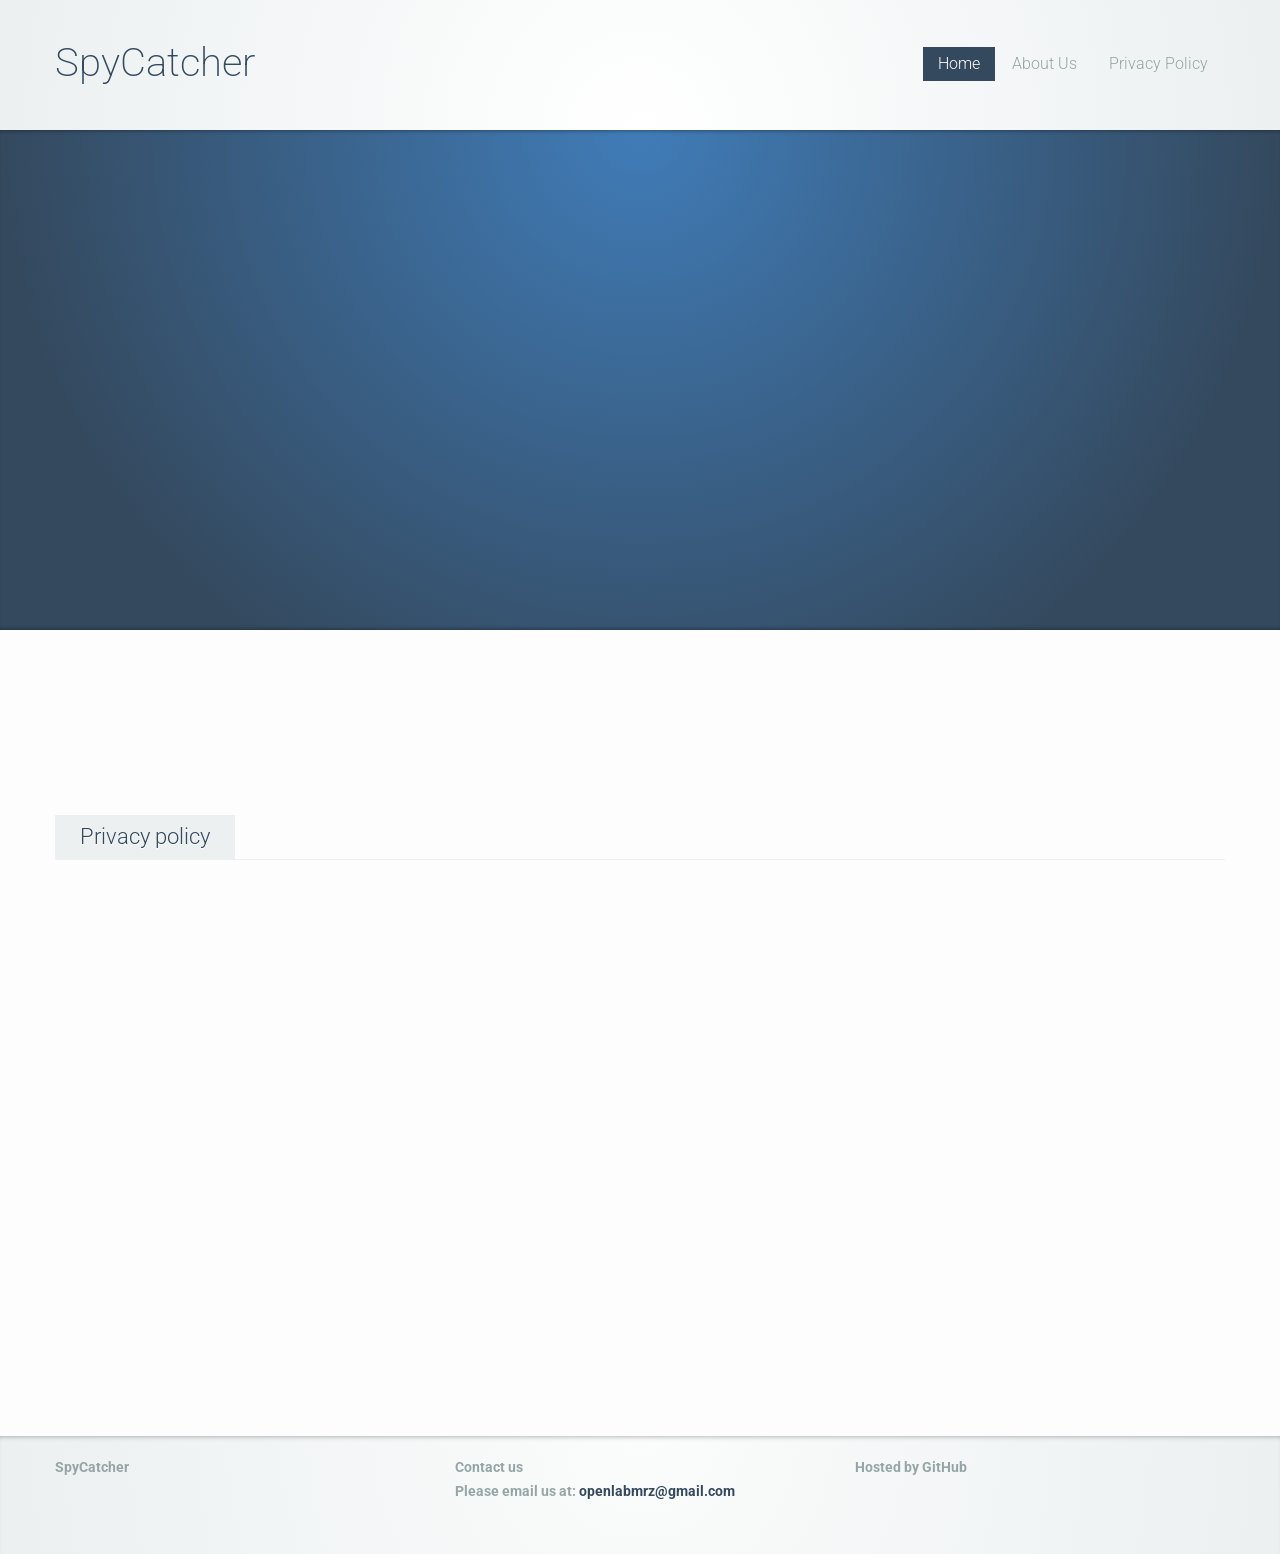
==== index.html @ f1e9aba9 "Update index.html" ====
﻿<!DOCTYPE html>
<html xmlns="http://www.w3.org/1999/xhtml" class="no-js">
<head>
    <title>SpyCatcher</title>
    <meta name="viewport" content="width=device-width, initial-scale=1.0">
    <link href="styles/bootstrap/css/bootstrap.css" rel="stylesheet" />
    <link href="styles/bootstrap/css/responsive.css" rel="stylesheet" />
    <link href="styles/wisdom/css/theme-dark-blue.css" rel="stylesheet" />
    <link href="styles/preview/preview.css" rel="stylesheet" />
    <link href="font-icons/font-awesome.css" rel="stylesheet" />
    <link href="plugins/animateCss/animate.css" rel="stylesheet" />
    <link rel="apple-touch-icon" sizes="57x57" href="fav/apple-icon-57x57.png">
    <link rel="apple-touch-icon" sizes="60x60" href="fav/apple-icon-60x60.png">
    <link rel="apple-touch-icon" sizes="72x72" href="fav/apple-icon-72x72.png">
    <link rel="apple-touch-icon" sizes="76x76" href="fav/apple-icon-76x76.png">
    <link rel="apple-touch-icon" sizes="114x114" href="fav/apple-icon-114x114.png">
    <link rel="apple-touch-icon" sizes="120x120" href="fav/apple-icon-120x120.png">
    <link rel="apple-touch-icon" sizes="144x144" href="fav/apple-icon-144x144.png">
    <link rel="apple-touch-icon" sizes="152x152" href="fav/apple-icon-152x152.png">
    <link rel="apple-touch-icon" sizes="180x180" href="fav/apple-icon-180x180.png">
    <link rel="icon" type="image/png" sizes="192x192"  href="/android-icon-192x192.png">
    <link rel="icon" type="image/png" sizes="32x32" href="fav/favicon-32x32.png">
    <link rel="icon" type="image/png" sizes="96x96" href="fav/favicon-96x96.png">
    <link rel="icon" type="image/png" sizes="16x16" href="fav/favicon-16x16.png">
    <link rel="manifest" href="/manifest.json">
    <meta name="msapplication-TileColor" content="#ffffff">
    <meta name="msapplication-TileImage" content="/ms-icon-144x144.png">
    <meta name="theme-color" content="#ffffff">

    <!--[if IE 7]>
    <link href="font-icons/font-awesome-ie7.css" rel="stylesheet" />
    <![endif]-->
    <link href='http://fonts.googleapis.com/css?family=Roboto:400,300,700,400italic' rel='stylesheet' type='text/css'>
    <script src="plugins/modenizer/modernizr.custom.65882.js"></script>
</head>
<body id="home">
    <div class="page-header">
        <div class="navbar navbar-static-top">
            <div class="navbar-inner page-top-nav-wrap">
                <div class="container">
                    <a href="#null" class="btn btn-primary hidden-desktop pull-right"  data-toggle="collapse" data-target=".nav-collapse"><i class="icon-reorder"></i></a>
                    <!--<a class="btn btn-navbar" href="#null" data-toggle="collapse" data-target=".nav-collapse">
                        <span class="icon-bar"></span>
                        <span class="icon-bar"></span>
                        <span class="icon-bar"></span>
                    </a>-->
                    <a class="brand" href="#home">SpyCatcher</a>
                    <div class="nav-collapse collapse">
                        <ul class="nav nav-pills pull-right page-top-nav">
                            <li class="active"><a href="#home">Home</a></li>
                            <li><a href="#about-us">About Us</a></li>
                            <li><a href="#privacy-policy">Privacy Policy</a></li>
                        </ul>
                    </div>
                </div>
            </div>
        </div>
    </div>
    <div class="page-slider" id="sequence">
        <ul class="sequence-canvas">
            <li class=" frame1">
                <h1 class="welcome-title">Welcome To SpyCatcher
                    <br />
                    <small>Your ultimate app to spot people spying on you</small>
                </h1>
                <img class="device thunder-bolt-display" src="assets/slider/ic_launcher-web.png" />
            </li>
            <li class="frame2">
                <img class="iphone" src="assets/slider/S1.png" />
            </li>
            <li class="frame2">
                <img class="iphone" src="assets/slider/S2.png" />             
            </li>
        </ul>
        <a class="prev-slide page-slider-nav" href="#prev-slide"><i class="icon-chevron-left"></i></a>
        <a class="next-slide page-slider-nav" href="#next-slide"><i class="icon-chevron-right"></i></a>
        <a class="play-pause-page-slider page-slider-nav right-align" href="#pause-slide"><i class="icon-pause slider-paused"></i><i class="icon-play slider-playing"></i></a>
        <ul class="page-slider-pagination">
            <li class="current"></li>
            <li></li>
            <li></li>
        </ul>
    </div>
    <div id="about-us" class="about-us page-section justify">
        <div class="container">
            <div class="section-title" data-animation="fadeIn">
                <h3>About Us</h3>
            </div>
            <p class="drop-cap" data-animation="fadeIn">
                SpyCatcher, your app to capture a secrete photo of people spying on your apps, using your phone front camera. SpyCatcher work in the background right after activating the service. Check your library to find people trying to launch your apps with related informations (Launched app name, date & time).
            </p>
        </div>
    </div>
    <div id="privacy-policy" class="processes page-section">
        <div class="container">
            <div class="section-title seprator">
                <h3>Privacy policy</h3>
            </div>
            <div class="row-fluid">
                 <div class="container">
            <p class="drop-cap" data-animation="fadeIn">
                This privacy policy has been compiled to better serve those who are concerned with how their 'Personally Identifiable Information' (PII) is being used online. PII, as described in US privacy law and information security, is information that can be used on its own or with other information to identify, contact, or locate a single person, or to identify an individual in context. Please read our privacy policy carefully to get a clear understanding of how we collect, use, protect or otherwise handle your Personally Identifiable Information in accordance with our app.</br></br>

                <b>1 - What information we collect</b></br>
                <b>Personal Information:</b></br>
                We do NOT collect any Personal Information about you.</br></br>

                <b>Non-Personal Information:</b></br>
                We do NOT collect any Non-Personal Information about you.</br></br>

                <b>2 - How we store, use and disclose information about you:</b></br>
                As we do not collect any Personal or Non-Personal Information about you, we can’t store, use or disclose it.<br><br>

                <b>3 - Android permissions:</b></br>
                SpyCatcher require the following permissions: <br>
                &nbsp;&nbsp;&nbsp;&nbsp;&nbsp;&nbsp;●&nbsp;&nbsp;Camera: <a href="https://developer.android.com/reference/android/Manifest.permission.html#CAMERA">CAMERA</a><br>
                &nbsp;&nbsp;&nbsp;&nbsp;&nbsp;&nbsp;●&nbsp;&nbsp;Storage: <a href="https://developer.android.com/reference/android/Manifest.permission.html#WRITE_EXTERNAL_STORAGE">WRITE_EXTERNAL_STORAGE</a><br>
                &nbsp;&nbsp;&nbsp;&nbsp;&nbsp;&nbsp;●&nbsp;&nbsp;Usage Access: <a href="https://developer.android.com/reference/android/Manifest.permission.html#PACKAGE_USAGE_STATS">PACKAGE_USAGE_STATS</a><br>
                <b>4 - Third-party disclosure:</b></br>
                We do not sell, trade, or otherwise transfer to outside parties your Personally Identifiable Information.<br>
                We use Google AdMob for Advertising on our App. <a href="https://www.google.com/intl/en/policies/privacy/">Google privacy policy</a><b>
            </p>
        </div>
            </div>
        </div>
    </div>
    <div class="page-footer page-section">
        <div class="container">
            <div class="row-fluid">
                <div class="span4">SpyCatcher</h4>
                    <div class="social-links">
                        <a href="https://play.google.com/store/apps/details?id=com.labdroid.catcher">
                            <img src="assets/slider/googleplay.png" alt="" /></a>
                    </div>
                </div>
                <div class="span4">Contact us</h4>
                    <div class="social-links">
                        Please email us at: <a href="mailto:openlabmrz@gmail.com">openlabmrz@gmail.com</a>
                    </div>
                </div>
                <div class="span4">Hosted by GitHub</h4>
                    
                </div>
            </div>
        </div>

    </div>

    <script src="scripts/jquery-1.9.1.min.js"></script>
    <!--<script src="scripts/jquery-migrate-1.2.1.js"></script>-->
    <!--<script src="plugins/jquery-easing/jquery.easing.1.3.js"></script>-->
    <script src="scripts/bootstrap.js"></script>
    <script src="plugins/jquery-bxslider/jquery.bxslider.js"></script>
    <script src="plugins/jquery-waypoints/waypoints.js"></script>
    <script src="plugins/jquery-waypoints/waypoints-sticky.js"></script>
    <!--<script src="plugins/jquery-fittext/jquery.fittext.js"></script>-->
    <script src="plugins/jquery-sequense/jquery.sequence.js"></script>
    <script src="https://maps.googleapis.com/maps/api/js?v=3.exp&sensor=false"></script>

    <script src="scripts/wisdom.js"></script>

</body>
</html>
---- styles/bootstrap/css/responsive.css ----
/*!
 * Bootstrap Responsive v2.3.2
 *
 * Copyright 2012 Twitter, Inc
 * Licensed under the Apache License v2.0
 * http://www.apache.org/licenses/LICENSE-2.0
 *
 * Designed and built with all the love in the world @twitter by @mdo and @fat.
 */
.clearfix {
  *zoom: 1;
}
.clearfix:before,
.clearfix:after {
  display: table;
  content: "";
  line-height: 0;
}
.clearfix:after {
  clear: both;
}
.hide-text {
  font: 0/0 a;
  color: transparent;
  text-shadow: none;
  background-color: transparent;
  border: 0;
}
.input-block-level {
  display: block;
  width: 100%;
  min-height: 30px;
  -webkit-box-sizing: border-box;
  -moz-box-sizing: border-box;
  box-sizing: border-box;
}
@-ms-viewport {
  width: device-width;
}
.hidden {
  display: none;
  visibility: hidden;
}
.visible-phone {
  display: none !important;
}
.visible-tablet {
  display: none !important;
}
.hidden-desktop {
  display: none !important;
}
.visible-desktop {
  display: inherit !important;
}
@media (min-width: 768px) and (max-width: 979px) {
  .hidden-desktop {
    display: inherit !important;
  }
  .visible-desktop {
    display: none !important ;
  }
  .visible-tablet {
    display: inherit !important;
  }
  .hidden-tablet {
    display: none !important;
  }
}
@media (max-width: 767px) {
  .hidden-desktop {
    display: inherit !important;
  }
  .visible-desktop {
    display: none !important;
  }
  .visible-phone {
    display: inherit !important;
  }
  .hidden-phone {
    display: none !important;
  }
}
.visible-print {
  display: none !important;
}
@media print {
  .visible-print {
    display: inherit !important;
  }
  .hidden-print {
    display: none !important;
  }
}
@media (min-width: 1200px) {
  .row {
    margin-left: -30px;
    *zoom: 1;
  }
  .row:before,
  .row:after {
    display: table;
    content: "";
    line-height: 0;
  }
  .row:after {
    clear: both;
  }
  [class*="span"] {
    float: left;
    min-height: 1px;
    margin-left: 30px;
  }
  .container,
  .navbar-static-top .container,
  .navbar-fixed-top .container,
  .navbar-fixed-bottom .container {
    width: 1170px;
  }
  .span12 {
    width: 1170px;
  }
  .span11 {
    width: 1070px;
  }
  .span10 {
    width: 970px;
  }
  .span9 {
    width: 870px;
  }
  .span8 {
    width: 770px;
  }
  .span7 {
    width: 670px;
  }
  .span6 {
    width: 570px;
  }
  .span5 {
    width: 470px;
  }
  .span4 {
    width: 370px;
  }
  .span3 {
    width: 270px;
  }
  .span2 {
    width: 170px;
  }
  .span1 {
    width: 70px;
  }
  .offset12 {
    margin-left: 1230px;
  }
  .offset11 {
    margin-left: 1130px;
  }
  .offset10 {
    margin-left: 1030px;
  }
  .offset9 {
    margin-left: 930px;
  }
  .offset8 {
    margin-left: 830px;
  }
  .offset7 {
    margin-left: 730px;
  }
  .offset6 {
    margin-left: 630px;
  }
  .offset5 {
    margin-left: 530px;
  }
  .offset4 {
    margin-left: 430px;
  }
  .offset3 {
    margin-left: 330px;
  }
  .offset2 {
    margin-left: 230px;
  }
  .offset1 {
    margin-left: 130px;
  }
  .row-fluid {
    width: 100%;
    *zoom: 1;
  }
  .row-fluid:before,
  .row-fluid:after {
    display: table;
    content: "";
    line-height: 0;
  }
  .row-fluid:after {
    clear: both;
  }
  .row-fluid [class*="span"] {
    display: block;
    width: 100%;
    min-height: 30px;
    -webkit-box-sizing: border-box;
    -moz-box-sizing: border-box;
    box-sizing: border-box;
    float: left;
    margin-left: 2.564102564102564%;
    *margin-left: 2.5109110747408616%;
  }
  .row-fluid [class*="span"]:first-child {
    margin-left: 0;
  }
  .row-fluid .controls-row [class*="span"] + [class*="span"] {
    margin-left: 2.564102564102564%;
  }
  .row-fluid .span12 {
    width: 100%;
    *width: 99.94680851063829%;
  }
  .row-fluid .span11 {
    width: 91.45299145299145%;
    *width: 91.39979996362975%;
  }
  .row-fluid .span10 {
    width: 82.90598290598291%;
    *width: 82.8527914166212%;
  }
  .row-fluid .span9 {
    width: 74.35897435897436%;
    *width: 74.30578286961266%;
  }
  .row-fluid .span8 {
    width: 65.81196581196582%;
    *width: 65.75877432260411%;
  }
  .row-fluid .span7 {
    width: 57.26495726495726%;
    *width: 57.21176577559556%;
  }
  .row-fluid .span6 {
    width: 48.717948717948715%;
    *width: 48.664757228587014%;
  }
  .row-fluid .span5 {
    width: 40.17094017094017%;
    *width: 40.11774868157847%;
  }
  .row-fluid .span4 {
    width: 31.623931623931625%;
    *width: 31.570740134569924%;
  }
  .row-fluid .span3 {
    width: 23.076923076923077%;
    *width: 23.023731587561375%;
  }
  .row-fluid .span2 {
    width: 14.52991452991453%;
    *width: 14.476723040552828%;
  }
  .row-fluid .span1 {
    width: 5.982905982905983%;
    *width: 5.929714493544281%;
  }
  .row-fluid .offset12 {
    margin-left: 105.12820512820512%;
    *margin-left: 105.02182214948171%;
  }
  .row-fluid .offset12:first-child {
    margin-left: 102.56410256410257%;
    *margin-left: 102.45771958537915%;
  }
  .row-fluid .offset11 {
    margin-left: 96.58119658119658%;
    *margin-left: 96.47481360247316%;
  }
  .row-fluid .offset11:first-child {
    margin-left: 94.01709401709402%;
    *margin-left: 93.91071103837061%;
  }
  .row-fluid .offset10 {
    margin-left: 88.03418803418803%;
    *margin-left: 87.92780505546462%;
  }
  .row-fluid .offset10:first-child {
    margin-left: 85.47008547008548%;
    *margin-left: 85.36370249136206%;
  }
  .row-fluid .offset9 {
    margin-left: 79.48717948717949%;
    *margin-left: 79.38079650845607%;
  }
  .row-fluid .offset9:first-child {
    margin-left: 76.92307692307693%;
    *margin-left: 76.81669394435352%;
  }
  .row-fluid .offset8 {
    margin-left: 70.94017094017094%;
    *margin-left: 70.83378796144753%;
  }
  .row-fluid .offset8:first-child {
    margin-left: 68.37606837606839%;
    *margin-left: 68.26968539734497%;
  }
  .row-fluid .offset7 {
    margin-left: 62.393162393162385%;
    *margin-left: 62.28677941443899%;
  }
  .row-fluid .offset7:first-child {
    margin-left: 59.82905982905982%;
    *margin-left: 59.72267685033642%;
  }
  .row-fluid .offset6 {
    margin-left: 53.84615384615384%;
    *margin-left: 53.739770867430444%;
  }
  .row-fluid .offset6:first-child {
    margin-left: 51.28205128205128%;
    *margin-left: 51.175668303327875%;
  }
  .row-fluid .offset5 {
    margin-left: 45.299145299145295%;
    *margin-left: 45.1927623204219%;
  }
  .row-fluid .offset5:first-child {
    margin-left: 42.73504273504273%;
    *margin-left: 42.62865975631933%;
  }
  .row-fluid .offset4 {
    margin-left: 36.75213675213675%;
    *margin-left: 36.645753773413354%;
  }
  .row-fluid .offset4:first-child {
    margin-left: 34.18803418803419%;
    *margin-left: 34.081651209310785%;
  }
  .row-fluid .offset3 {
    margin-left: 28.205128205128204%;
    *margin-left: 28.0987452264048%;
  }
  .row-fluid .offset3:first-child {
    margin-left: 25.641025641025642%;
    *margin-left: 25.53464266230224%;
  }
  .row-fluid .offset2 {
    margin-left: 19.65811965811966%;
    *margin-left: 19.551736679396257%;
  }
  .row-fluid .offset2:first-child {
    margin-left: 17.094017094017094%;
    *margin-left: 16.98763411529369%;
  }
  .row-fluid .offset1 {
    margin-left: 11.11111111111111%;
    *margin-left: 11.004728132387708%;
  }
  .row-fluid .offset1:first-child {
    margin-left: 8.547008547008547%;
    *margin-left: 8.440625568285142%;
  }
  input,
  textarea,
  .uneditable-input {
    margin-left: 0;
  }
  .controls-row [class*="span"] + [class*="span"] {
    margin-left: 30px;
  }
  input.span12,
  textarea.span12,
  .uneditable-input.span12 {
    width: 1156px;
  }
  input.span11,
  textarea.span11,
  .uneditable-input.span11 {
    width: 1056px;
  }
  input.span10,
  textarea.span10,
  .uneditable-input.span10 {
    width: 956px;
  }
  input.span9,
  textarea.span9,
  .uneditable-input.span9 {
    width: 856px;
  }
  input.span8,
  textarea.span8,
  .uneditable-input.span8 {
    width: 756px;
  }
  input.span7,
  textarea.span7,
  .uneditable-input.span7 {
    width: 656px;
  }
  input.span6,
  textarea.span6,
  .uneditable-input.span6 {
    width: 556px;
  }
  input.span5,
  textarea.span5,
  .uneditable-input.span5 {
    width: 456px;
  }
  input.span4,
  textarea.span4,
  .uneditable-input.span4 {
    width: 356px;
  }
  input.span3,
  textarea.span3,
  .uneditable-input.span3 {
    width: 256px;
  }
  input.span2,
  textarea.span2,
  .uneditable-input.span2 {
    width: 156px;
  }
  input.span1,
  textarea.span1,
  .uneditable-input.span1 {
    width: 56px;
  }
  .thumbnails {
    margin-left: -30px;
  }
  .thumbnails > li {
    margin-left: 30px;
  }
  .row-fluid .thumbnails {
    margin-left: 0;
  }
}
@media (min-width: 768px) and (max-width: 979px) {
  .row {
    margin-left: -20px;
    *zoom: 1;
  }
  .row:before,
  .row:after {
    display: table;
    content: "";
    line-height: 0;
  }
  .row:after {
    clear: both;
  }
  [class*="span"] {
    float: left;
    min-height: 1px;
    margin-left: 20px;
  }
  .container,
  .navbar-static-top .container,
  .navbar-fixed-top .container,
  .navbar-fixed-bottom .container {
    width: 724px;
  }
  .span12 {
    width: 724px;
  }
  .span11 {
    width: 662px;
  }
  .span10 {
    width: 600px;
  }
  .span9 {
    width: 538px;
  }
  .span8 {
    width: 476px;
  }
  .span7 {
    width: 414px;
  }
  .span6 {
    width: 352px;
  }
  .span5 {
    width: 290px;
  }
  .span4 {
    width: 228px;
  }
  .span3 {
    width: 166px;
  }
  .span2 {
    width: 104px;
  }
  .span1 {
    width: 42px;
  }
  .offset12 {
    margin-left: 764px;
  }
  .offset11 {
    margin-left: 702px;
  }
  .offset10 {
    margin-left: 640px;
  }
  .offset9 {
    margin-left: 578px;
  }
  .offset8 {
    margin-left: 516px;
  }
  .offset7 {
    margin-left: 454px;
  }
  .offset6 {
    margin-left: 392px;
  }
  .offset5 {
    margin-left: 330px;
  }
  .offset4 {
    margin-left: 268px;
  }
  .offset3 {
    margin-left: 206px;
  }
  .offset2 {
    margin-left: 144px;
  }
  .offset1 {
    margin-left: 82px;
  }
  .row-fluid {
    width: 100%;
    *zoom: 1;
  }
  .row-fluid:before,
  .row-fluid:after {
    display: table;
    content: "";
    line-height: 0;
  }
  .row-fluid:after {
    clear: both;
  }
  .row-fluid [class*="span"] {
    display: block;
    width: 100%;
    min-height: 30px;
    -webkit-box-sizing: border-box;
    -moz-box-sizing: border-box;
    box-sizing: border-box;
    float: left;
    margin-left: 2.7624309392265194%;
    *margin-left: 2.709239449864817%;
  }
  .row-fluid [class*="span"]:first-child {
    margin-left: 0;
  }
  .row-fluid .controls-row [class*="span"] + [class*="span"] {
    margin-left: 2.7624309392265194%;
  }
  .row-fluid .span12 {
    width: 100%;
    *width: 99.94680851063829%;
  }
  .row-fluid .span11 {
    width: 91.43646408839778%;
    *width: 91.38327259903608%;
  }
  .row-fluid .span10 {
    width: 82.87292817679558%;
    *width: 82.81973668743387%;
  }
  .row-fluid .span9 {
    width: 74.30939226519337%;
    *width: 74.25620077583166%;
  }
  .row-fluid .span8 {
    width: 65.74585635359117%;
    *width: 65.69266486422946%;
  }
  .row-fluid .span7 {
    width: 57.18232044198895%;
    *width: 57.12912895262725%;
  }
  .row-fluid .span6 {
    width: 48.61878453038674%;
    *width: 48.56559304102504%;
  }
  .row-fluid .span5 {
    width: 40.05524861878453%;
    *width: 40.00205712942283%;
  }
  .row-fluid .span4 {
    width: 31.491712707182323%;
    *width: 31.43852121782062%;
  }
  .row-fluid .span3 {
    width: 22.92817679558011%;
    *width: 22.87498530621841%;
  }
  .row-fluid .span2 {
    width: 14.3646408839779%;
    *width: 14.311449394616199%;
  }
  .row-fluid .span1 {
    width: 5.801104972375691%;
    *width: 5.747913483013988%;
  }
  .row-fluid .offset12 {
    margin-left: 105.52486187845304%;
    *margin-left: 105.41847889972962%;
  }
  .row-fluid .offset12:first-child {
    margin-left: 102.76243093922652%;
    *margin-left: 102.6560479605031%;
  }
  .row-fluid .offset11 {
    margin-left: 96.96132596685082%;
    *margin-left: 96.8549429881274%;
  }
  .row-fluid .offset11:first-child {
    margin-left: 94.1988950276243%;
    *margin-left: 94.09251204890089%;
  }
  .row-fluid .offset10 {
    margin-left: 88.39779005524862%;
    *margin-left: 88.2914070765252%;
  }
  .row-fluid .offset10:first-child {
    margin-left: 85.6353591160221%;
    *margin-left: 85.52897613729868%;
  }
  .row-fluid .offset9 {
    margin-left: 79.8342541436464%;
    *margin-left: 79.72787116492299%;
  }
  .row-fluid .offset9:first-child {
    margin-left: 77.07182320441989%;
    *margin-left: 76.96544022569647%;
  }
  .row-fluid .offset8 {
    margin-left: 71.2707182320442%;
    *margin-left: 71.16433525332079%;
  }
  .row-fluid .offset8:first-child {
    margin-left: 68.50828729281768%;
    *margin-left: 68.40190431409427%;
  }
  .row-fluid .offset7 {
    margin-left: 62.70718232044199%;
    *margin-left: 62.600799341718584%;
  }
  .row-fluid .offset7:first-child {
    margin-left: 59.94475138121547%;
    *margin-left: 59.838368402492065%;
  }
  .row-fluid .offset6 {
    margin-left: 54.14364640883978%;
    *margin-left: 54.037263430116376%;
  }
  .row-fluid .offset6:first-child {
    margin-left: 51.38121546961326%;
    *margin-left: 51.27483249088986%;
  }
  .row-fluid .offset5 {
    margin-left: 45.58011049723757%;
    *margin-left: 45.47372751851417%;
  }
  .row-fluid .offset5:first-child {
    margin-left: 42.81767955801105%;
    *margin-left: 42.71129657928765%;
  }
  .row-fluid .offset4 {
    margin-left: 37.01657458563536%;
    *margin-left: 36.91019160691196%;
  }
  .row-fluid .offset4:first-child {
    margin-left: 34.25414364640884%;
    *margin-left: 34.14776066768544%;
  }
  .row-fluid .offset3 {
    margin-left: 28.45303867403315%;
    *margin-left: 28.346655695309746%;
  }
  .row-fluid .offset3:first-child {
    margin-left: 25.69060773480663%;
    *margin-left: 25.584224756083227%;
  }
  .row-fluid .offset2 {
    margin-left: 19.88950276243094%;
    *margin-left: 19.783119783707537%;
  }
  .row-fluid .offset2:first-child {
    margin-left: 17.12707182320442%;
    *margin-left: 17.02068884448102%;
  }
  .row-fluid .offset1 {
    margin-left: 11.32596685082873%;
    *margin-left: 11.219583872105325%;
  }
  .row-fluid .offset1:first-child {
    margin-left: 8.56353591160221%;
    *margin-left: 8.457152932878806%;
  }
  input,
  textarea,
  .uneditable-input {
    margin-left: 0;
  }
  .controls-row [class*="span"] + [class*="span"] {
    margin-left: 20px;
  }
  input.span12,
  textarea.span12,
  .uneditable-input.span12 {
    width: 710px;
  }
  input.span11,
  textarea.span11,
  .uneditable-input.span11 {
    width: 648px;
  }
  input.span10,
  textarea.span10,
  .uneditable-input.span10 {
    width: 586px;
  }
  input.span9,
  textarea.span9,
  .uneditable-input.span9 {
    width: 524px;
  }
  input.span8,
  textarea.span8,
  .uneditable-input.span8 {
    width: 462px;
  }
  input.span7,
  textarea.span7,
  .uneditable-input.span7 {
    width: 400px;
  }
  input.span6,
  textarea.span6,
  .uneditable-input.span6 {
    width: 338px;
  }
  input.span5,
  textarea.span5,
  .uneditable-input.span5 {
    width: 276px;
  }
  input.span4,
  textarea.span4,
  .uneditable-input.span4 {
    width: 214px;
  }
  input.span3,
  textarea.span3,
  .uneditable-input.span3 {
    width: 152px;
  }
  input.span2,
  textarea.span2,
  .uneditable-input.span2 {
    width: 90px;
  }
  input.span1,
  textarea.span1,
  .uneditable-input.span1 {
    width: 28px;
  }
}
@media (max-width: 767px) {
  body {
    padding-left: 20px;
    padding-right: 20px;
  }
  .navbar-fixed-top,
  .navbar-fixed-bottom,
  .navbar-static-top {
    margin-left: -20px;
    margin-right: -20px;
  }
  .container-fluid {
    padding: 0;
  }
  .dl-horizontal dt {
    float: none;
    clear: none;
    width: auto;
    text-align: left;
  }
  .dl-horizontal dd {
    margin-left: 0;
  }
  .container {
    width: auto;
  }
  .row-fluid {
    width: 100%;
  }
  .row,
  .thumbnails {
    margin-left: 0;
  }
  .thumbnails > li {
    float: none;
    margin-left: 0;
  }
  [class*="span"],
  .uneditable-input[class*="span"],
  .row-fluid [class*="span"] {
    float: none;
    display: block;
    width: 100%;
    margin-left: 0;
    -webkit-box-sizing: border-box;
    -moz-box-sizing: border-box;
    box-sizing: border-box;
  }
  .span12,
  .row-fluid .span12 {
    width: 100%;
    -webkit-box-sizing: border-box;
    -moz-box-sizing: border-box;
    box-sizing: border-box;
  }
  .row-fluid [class*="offset"]:first-child {
    margin-left: 0;
  }
  .input-large,
  .input-xlarge,
  .input-xxlarge,
  input[class*="span"],
  select[class*="span"],
  textarea[class*="span"],
  .uneditable-input {
    display: block;
    width: 100%;
    min-height: 30px;
    -webkit-box-sizing: border-box;
    -moz-box-sizing: border-box;
    box-sizing: border-box;
  }
  .input-prepend input,
  .input-append input,
  .input-prepend input[class*="span"],
  .input-append input[class*="span"] {
    display: inline-block;
    width: auto;
  }
  .controls-row [class*="span"] + [class*="span"] {
    margin-left: 0;
  }
  .modal {
    position: fixed;
    top: 20px;
    left: 20px;
    right: 20px;
    width: auto;
    margin: 0;
  }
  .modal.fade {
    top: -100px;
  }
  .modal.fade.in {
    top: 20px;
  }
}
@media (max-width: 480px) {
  .nav-collapse {
    -webkit-transform: translate3d(0, 0, 0);
  }
  .page-header h1 small {
    display: block;
    line-height: 20px;
  }
  input[type="checkbox"],
  input[type="radio"] {
    border: 1px solid #ccc;
  }
  .form-horizontal .control-label {
    float: none;
    width: auto;
    padding-top: 0;
    text-align: left;
  }
  .form-horizontal .controls {
    margin-left: 0;
  }
  .form-horizontal .control-list {
    padding-top: 0;
  }
  .form-horizontal .form-actions {
    padding-left: 10px;
    padding-right: 10px;
  }
  .media .pull-left,
  .media .pull-right {
    float: none;
    display: block;
    margin-bottom: 10px;
  }
  .media-object {
    margin-right: 0;
    margin-left: 0;
  }
  .modal {
    top: 10px;
    left: 10px;
    right: 10px;
  }
  .modal-header .close {
    padding: 10px;
    margin: -10px;
  }
  .carousel-caption {
    position: static;
  }
}
@media (max-width: 979px) {
  body {
    padding-top: 0;
  }
  .navbar-fixed-top,
  .navbar-fixed-bottom {
    position: static;
  }
  .navbar-fixed-top {
    margin-bottom: 20px;
  }
  .navbar-fixed-bottom {
    margin-top: 20px;
  }
  .navbar-fixed-top .navbar-inner,
  .navbar-fixed-bottom .navbar-inner {
    padding: 5px;
  }
  .navbar .container {
    width: auto;
    padding: 0;
  }
  .navbar .brand {
    padding-left: 10px;
    padding-right: 10px;
    margin: 0 0 0 -5px;
  }
  .nav-collapse {
    clear: both;
  }
  .nav-collapse .nav {
    float: none;
    margin: 0 0 10px;
  }
  .nav-collapse .nav > li {
    float: none;
  }
  .nav-collapse .nav > li > a {
    margin-bottom: 2px;
  }
  .nav-collapse .nav > .divider-vertical {
    display: none;
  }
  .nav-collapse .nav .nav-header {
    color: #777777;
    text-shadow: none;
  }
  .nav-collapse .nav > li > a,
  .nav-collapse .dropdown-menu a {
    padding: 9px 15px;
    font-weight: bold;
    color: #777777;
    -webkit-border-radius: 0px;
    -moz-border-radius: 0px;
    border-radius: 0px;
  }
  .nav-collapse .btn {
    padding: 4px 10px 4px;
    font-weight: normal;
    -webkit-border-radius: 0px;
    -moz-border-radius: 0px;
    border-radius: 0px;
  }
  .nav-collapse .dropdown-menu li + li a {
    margin-bottom: 2px;
  }
  .nav-collapse .nav > li > a:hover,
  .nav-collapse .nav > li > a:focus,
  .nav-collapse .dropdown-menu a:hover,
  .nav-collapse .dropdown-menu a:focus {
    background-color: #f2f2f2;
  }
  .navbar-inverse .nav-collapse .nav > li > a,
  .navbar-inverse .nav-collapse .dropdown-menu a {
    color: #999999;
  }
  .navbar-inverse .nav-collapse .nav > li > a:hover,
  .navbar-inverse .nav-collapse .nav > li > a:focus,
  .navbar-inverse .nav-collapse .dropdown-menu a:hover,
  .navbar-inverse .nav-collapse .dropdown-menu a:focus {
    background-color: #111111;
  }
  .nav-collapse.in .btn-group {
    margin-top: 5px;
    padding: 0;
  }
  .nav-collapse .dropdown-menu {
    position: static;
    top: auto;
    left: auto;
    float: none;
    display: none;
    max-width: none;
    margin: 0 15px;
    padding: 0;
    background-color: transparent;
    border: none;
    -webkit-border-radius: 0;
    -moz-border-radius: 0;
    border-radius: 0;
    -webkit-box-shadow: none;
    -moz-box-shadow: none;
    box-shadow: none;
  }
  .nav-collapse .open > .dropdown-menu {
    display: block;
  }
  .nav-collapse .dropdown-menu:before,
  .nav-collapse .dropdown-menu:after {
    display: none;
  }
  .nav-collapse .dropdown-menu .divider {
    display: none;
  }
  .nav-collapse .nav > li > .dropdown-menu:before,
  .nav-collapse .nav > li > .dropdown-menu:after {
    display: none;
  }
  .nav-collapse .navbar-form,
  .nav-collapse .navbar-search {
    float: none;
    padding: 10px 15px;
    margin: 10px 0;
    border-top: 1px solid #f2f2f2;
    border-bottom: 1px solid #f2f2f2;
    -webkit-box-shadow: inset 0 1px 0 rgba(255,255,255,.1), 0 1px 0 rgba(255,255,255,.1);
    -moz-box-shadow: inset 0 1px 0 rgba(255,255,255,.1), 0 1px 0 rgba(255,255,255,.1);
    box-shadow: inset 0 1px 0 rgba(255,255,255,.1), 0 1px 0 rgba(255,255,255,.1);
  }
  .navbar-inverse .nav-collapse .navbar-form,
  .navbar-inverse .nav-collapse .navbar-search {
    border-top-color: #111111;
    border-bottom-color: #111111;
  }
  .navbar .nav-collapse .nav.pull-right {
    float: none;
    margin-left: 0;
  }
  .nav-collapse,
  .nav-collapse.collapse {
    overflow: hidden;
    height: 0;
  }
  .navbar .btn-navbar {
    display: block;
  }
  .navbar-static .navbar-inner {
    padding-left: 10px;
    padding-right: 10px;
  }
}
@media (min-width: 979px + 1) {
  .nav-collapse.collapse {
    height: auto !important;
    overflow: visible !important;
  }
}
---- styles/wisdom/css/theme-dark-blue.css ----
/*#region Global Styles */
div.hz-divider {
  margin: 15px 0;
  clear: both;
  height: 1px;
  display: block;
  background-color: transparent;
}
div.hz-divider.tiny {
  margin: 5px 0;
}
div.hz-divider.small,
div.hz-divider.default {
  margin: 10px 0;
}
div.hz-divider.large {
  margin: 30px 0;
}
div.hz-divider.x-large {
  margin: 45px 0;
}
[class*="icon"]:after {
  content: " ";
  display: inline;
}
::selection {
  background-color: #3d566e;
  color: white;
  -o-text-shadow: none;
  -moz-text-shadow: none;
  -ms-text-shadow: none;
  -webkit-text-shadow: none;
  text-shadow: none;
}
.section-title {
  margin-bottom: 20px;
}
.section-title > h1,
.section-title > h2,
.section-title > h3,
.section-title > h4,
.section-title > h5,
.section-title > h6 {
  background-color: #ecf0f1;
  color: #34495e;
  /*font-weight: normal;*/

  display: inline-block;
  padding: 0 25px;
  margin: 0;
  font-size: 22px;
  line-height: 2em;
  -o-text-shadow: 0 1px 1px #ffffff;
  -moz-text-shadow: 0 1px 1px #ffffff;
  -ms-text-shadow: 0 1px 1px #ffffff;
  -webkit-text-shadow: 0 1px 1px #ffffff;
  text-shadow: 0 1px 1px #ffffff;
}
.section-title.seprator {
  border-bottom: 1px solid #ecf0f1;
  /*>h1, >h2, >h3, >h4, >h5, >h6 {
           
        }*/

}
.subtitle {
  padding-bottom: 10px;
  /*font-weight: normal;*/

  border-bottom: 3px double #ecf0f1;
}
.drop-cap:first-letter {
  color: #34495e;
  font-size: 1.6em;
}
.justify {
  text-align: justify;
}
.primary-color {
  color: #34495e;
}
/*#region ScrollBar Styles */
::-webkit-scrollbar {
  width: 10px;
  height: 10px;
}
::-webkit-scrollbar-track {
  background-color: rgba(113, 112, 107, 0.2);
}
::-webkit-scrollbar-thumb:vertical {
  background-color: rgba(0, 0, 0, 0.2);
}
::-webkit-scrollbar-thumb:vertical:hover,
::-webkit-scrollbar-thumb:horizontal:hover {
  background: #34495e;
}
::-webkit-scrollbar-thumb:horizontal {
  background-color: rgba(0, 0, 0, 0.2);
}
blockquote {
  border-left-color: #ecf0f1;
}
/*#endregion ScrollBar Styles*/
/*#endregion Global Styles  */
/*#region Bootstrap-Override */
.btn-group > .btn + .dropdown-toggle {
  -o-box-shadow: 0 2px 0 #2b3c4e;
  -ms-box-shadow: 0 2px 0 #2b3c4e;
  -moz-box-shadow: 0 2px 0 #2b3c4e;
  -webkit-box-shadow: 0 2px 0 #2b3c4e;
  box-shadow: 0 2px 0 #2b3c4e;
}
.btn,
.btn.dropdown-toggle {
  border: 0;
  background-color: transparent;
  background-image: none;
  -ms-filter: "none";
  background-color: #34495e;
  -o-text-shadow: none;
  -moz-text-shadow: none;
  -ms-text-shadow: none;
  -webkit-text-shadow: none;
  text-shadow: none;
  color: #ffffff;
  -o-box-shadow: 0 2px 0 #2b3c4e;
  -ms-box-shadow: 0 2px 0 #2b3c4e;
  -moz-box-shadow: 0 2px 0 #2b3c4e;
  -webkit-box-shadow: 0 2px 0 #2b3c4e;
  box-shadow: 0 2px 0 #2b3c4e;
}
.btn:focus,
.btn.dropdown-toggle:focus {
  background-color: #34495e;
  color: #ffffff;
}
.no-boxshadow .btn,
.no-boxshadow .btn.dropdown-toggle {
  border-bottom: 2px solid #2b3c4e;
}
.btn:hover,
.btn.dropdown-toggle:hover {
  background-color: transparent;
  background-image: none;
  -ms-filter: "none";
  background-color: #2d4965;
  -o-box-shadow: 0 2px 0 #2b3c4e;
  -ms-box-shadow: 0 2px 0 #2b3c4e;
  -moz-box-shadow: 0 2px 0 #2b3c4e;
  -webkit-box-shadow: 0 2px 0 #2b3c4e;
  box-shadow: 0 2px 0 #2b3c4e;
  color: #ffffff;
}
.btn:active,
.btn.dropdown-toggle:active {
  background-color: transparent;
  background-image: none;
  -ms-filter: "none";
  background-color: #2d4965;
  -moz-transform: translateY(2px);
  -ms-transform: translateY(2px);
  -o-transform: translateY(2px);
  -webkit-transform: translateY(2px);
  transform: translateY(2px);
  color: #ffffff;
  -o-box-shadow: inset 0 0 5px rgba(0, 0, 0, 0.15);
  -ms-box-shadow: inset 0 0 5px rgba(0, 0, 0, 0.15);
  -moz-box-shadow: inset 0 0 5px rgba(0, 0, 0, 0.15);
  -webkit-box-shadow: inset 0 0 5px rgba(0, 0, 0, 0.15);
  box-shadow: inset 0 0 5px rgba(0, 0, 0, 0.15);
}
.no-boxshadow .btn:active,
.no-boxshadow .btn.dropdown-toggle:active {
  border-top: 2px solid transparent;
  border-bottom: none;
}
.btn-group.open .btn.dropdown-toggle {
  background-color: #34495e;
  color: #ffffff;
}
.btn-group.open > .btn + .dropdown-toggle {
  background-color: #2d4965;
  -moz-transform: translateY(2px);
  -ms-transform: translateY(2px);
  -o-transform: translateY(2px);
  -webkit-transform: translateY(2px);
  transform: translateY(2px);
  color: #ffffff;
  -o-box-shadow: inset 0 0 5px rgba(0, 0, 0, 0.15);
  -ms-box-shadow: inset 0 0 5px rgba(0, 0, 0, 0.15);
  -moz-box-shadow: inset 0 0 5px rgba(0, 0, 0, 0.15);
  -webkit-box-shadow: inset 0 0 5px rgba(0, 0, 0, 0.15);
  box-shadow: inset 0 0 5px rgba(0, 0, 0, 0.15);
}
.btn-group > .btn.red.btn + .dropdown-toggle {
  -o-box-shadow: 0 2px 0 #e43725;
  -ms-box-shadow: 0 2px 0 #e43725;
  -moz-box-shadow: 0 2px 0 #e43725;
  -webkit-box-shadow: 0 2px 0 #e43725;
  box-shadow: 0 2px 0 #e43725;
}
.btn.red,
.btn.red.dropdown-toggle {
  color: #ffffff;
  background-color: #e74c3c;
  -o-box-shadow: 0 2px 0 #e43725;
  -ms-box-shadow: 0 2px 0 #e43725;
  -moz-box-shadow: 0 2px 0 #e43725;
  -webkit-box-shadow: 0 2px 0 #e43725;
  box-shadow: 0 2px 0 #e43725;
}
.no-boxshadow .btn.red,
.no-boxshadow .btn.red.dropdown-toggle {
  border-bottom: 2px solid #e43725;
}
.btn.red:focus,
.btn.red.dropdown-toggle:focus {
  background-color: #e74c3c;
  color: #ffffff;
}
.btn.red:hover,
.btn.red.dropdown-toggle:hover {
  color: #ffffff;
  background-color: #f24331;
  -o-box-shadow: 0 2px 0 #e43725;
  -ms-box-shadow: 0 2px 0 #e43725;
  -moz-box-shadow: 0 2px 0 #e43725;
  -webkit-box-shadow: 0 2px 0 #e43725;
  box-shadow: 0 2px 0 #e43725;
}
.btn.red:active,
.btn.red.dropdown-toggle:active {
  color: #ffffff;
  background-color: #f24331;
  -o-box-shadow: inset 0 0 5px rgba(0, 0, 0, 0.15);
  -ms-box-shadow: inset 0 0 5px rgba(0, 0, 0, 0.15);
  -moz-box-shadow: inset 0 0 5px rgba(0, 0, 0, 0.15);
  -webkit-box-shadow: inset 0 0 5px rgba(0, 0, 0, 0.15);
  box-shadow: inset 0 0 5px rgba(0, 0, 0, 0.15);
}
.no-boxshadow .btn.red:active,
.no-boxshadow .btn.red.dropdown-toggle:active {
  border-top: 2px solid transparent;
  border-bottom: none;
}
.btn-group.open > .btn.red.btn + .dropdown-toggle {
  background-color: #f24331;
  -moz-transform: translateY(2px);
  -ms-transform: translateY(2px);
  -o-transform: translateY(2px);
  -webkit-transform: translateY(2px);
  transform: translateY(2px);
  color: #ffffff;
  -o-box-shadow: inset 0 0 5px rgba(0, 0, 0, 0.15);
  -ms-box-shadow: inset 0 0 5px rgba(0, 0, 0, 0.15);
  -moz-box-shadow: inset 0 0 5px rgba(0, 0, 0, 0.15);
  -webkit-box-shadow: inset 0 0 5px rgba(0, 0, 0, 0.15);
  box-shadow: inset 0 0 5px rgba(0, 0, 0, 0.15);
}
.btn-group.open .btn.red.dropdown-toggle {
  background-color: #e74c3c;
  color: #ffffff;
}
.btn-group > .btn.green.btn + .dropdown-toggle {
  -o-box-shadow: 0 2px 0 #29b765;
  -ms-box-shadow: 0 2px 0 #29b765;
  -moz-box-shadow: 0 2px 0 #29b765;
  -webkit-box-shadow: 0 2px 0 #29b765;
  box-shadow: 0 2px 0 #29b765;
}
.btn.green,
.btn.green.dropdown-toggle {
  color: #ffffff;
  background-color: #2ecc71;
  -o-box-shadow: 0 2px 0 #29b765;
  -ms-box-shadow: 0 2px 0 #29b765;
  -moz-box-shadow: 0 2px 0 #29b765;
  -webkit-box-shadow: 0 2px 0 #29b765;
  box-shadow: 0 2px 0 #29b765;
}
.no-boxshadow .btn.green,
.no-boxshadow .btn.green.dropdown-toggle {
  border-bottom: 2px solid #29b765;
}
.btn.green:focus,
.btn.green.dropdown-toggle:focus {
  background-color: #2ecc71;
  color: #ffffff;
}
.btn.green:hover,
.btn.green.dropdown-toggle:hover {
  color: #ffffff;
  background-color: #21d96f;
  -o-box-shadow: 0 2px 0 #29b765;
  -ms-box-shadow: 0 2px 0 #29b765;
  -moz-box-shadow: 0 2px 0 #29b765;
  -webkit-box-shadow: 0 2px 0 #29b765;
  box-shadow: 0 2px 0 #29b765;
}
.btn.green:active,
.btn.green.dropdown-toggle:active {
  color: #ffffff;
  background-color: #21d96f;
  -o-box-shadow: inset 0 0 5px rgba(0, 0, 0, 0.15);
  -ms-box-shadow: inset 0 0 5px rgba(0, 0, 0, 0.15);
  -moz-box-shadow: inset 0 0 5px rgba(0, 0, 0, 0.15);
  -webkit-box-shadow: inset 0 0 5px rgba(0, 0, 0, 0.15);
  box-shadow: inset 0 0 5px rgba(0, 0, 0, 0.15);
}
.no-boxshadow .btn.green:active,
.no-boxshadow .btn.green.dropdown-toggle:active {
  border-top: 2px solid transparent;
  border-bottom: none;
}
.btn-group.open > .btn.green.btn + .dropdown-toggle {
  background-color: #21d96f;
  -moz-transform: translateY(2px);
  -ms-transform: translateY(2px);
  -o-transform: translateY(2px);
  -webkit-transform: translateY(2px);
  transform: translateY(2px);
  color: #ffffff;
  -o-box-shadow: inset 0 0 5px rgba(0, 0, 0, 0.15);
  -ms-box-shadow: inset 0 0 5px rgba(0, 0, 0, 0.15);
  -moz-box-shadow: inset 0 0 5px rgba(0, 0, 0, 0.15);
  -webkit-box-shadow: inset 0 0 5px rgba(0, 0, 0, 0.15);
  box-shadow: inset 0 0 5px rgba(0, 0, 0, 0.15);
}
.btn-group.open .btn.green.dropdown-toggle {
  background-color: #2ecc71;
  color: #ffffff;
}
.btn-group > .btn.orange.btn + .dropdown-toggle {
  -o-box-shadow: 0 2px 0 #d67118;
  -ms-box-shadow: 0 2px 0 #d67118;
  -moz-box-shadow: 0 2px 0 #d67118;
  -webkit-box-shadow: 0 2px 0 #d67118;
  box-shadow: 0 2px 0 #d67118;
}
.btn.orange,
.btn.orange.dropdown-toggle {
  color: #ffffff;
  background-color: #e67e22;
  -o-box-shadow: 0 2px 0 #d67118;
  -ms-box-shadow: 0 2px 0 #d67118;
  -moz-box-shadow: 0 2px 0 #d67118;
  -webkit-box-shadow: 0 2px 0 #d67118;
  box-shadow: 0 2px 0 #d67118;
}
.no-boxshadow .btn.orange,
.no-boxshadow .btn.orange.dropdown-toggle {
  border-bottom: 2px solid #d67118;
}
.btn.orange:focus,
.btn.orange.dropdown-toggle:focus {
  background-color: #e67e22;
  color: #ffffff;
}
.btn.orange:hover,
.btn.orange.dropdown-toggle:hover {
  color: #ffffff;
  background-color: #f27d16;
  -o-box-shadow: 0 2px 0 #d67118;
  -ms-box-shadow: 0 2px 0 #d67118;
  -moz-box-shadow: 0 2px 0 #d67118;
  -webkit-box-shadow: 0 2px 0 #d67118;
  box-shadow: 0 2px 0 #d67118;
}
.btn.orange:active,
.btn.orange.dropdown-toggle:active {
  color: #ffffff;
  background-color: #f27d16;
  -o-box-shadow: inset 0 0 5px rgba(0, 0, 0, 0.15);
  -ms-box-shadow: inset 0 0 5px rgba(0, 0, 0, 0.15);
  -moz-box-shadow: inset 0 0 5px rgba(0, 0, 0, 0.15);
  -webkit-box-shadow: inset 0 0 5px rgba(0, 0, 0, 0.15);
  box-shadow: inset 0 0 5px rgba(0, 0, 0, 0.15);
}
.no-boxshadow .btn.orange:active,
.no-boxshadow .btn.orange.dropdown-toggle:active {
  border-top: 2px solid transparent;
  border-bottom: none;
}
.btn-group.open > .btn.orange.btn + .dropdown-toggle {
  background-color: #f27d16;
  -moz-transform: translateY(2px);
  -ms-transform: translateY(2px);
  -o-transform: translateY(2px);
  -webkit-transform: translateY(2px);
  transform: translateY(2px);
  color: #ffffff;
  -o-box-shadow: inset 0 0 5px rgba(0, 0, 0, 0.15);
  -ms-box-shadow: inset 0 0 5px rgba(0, 0, 0, 0.15);
  -moz-box-shadow: inset 0 0 5px rgba(0, 0, 0, 0.15);
  -webkit-box-shadow: inset 0 0 5px rgba(0, 0, 0, 0.15);
  box-shadow: inset 0 0 5px rgba(0, 0, 0, 0.15);
}
.btn-group.open .btn.orange.dropdown-toggle {
  background-color: #e67e22;
  color: #ffffff;
}
.btn-group > .btn.yellow.btn + .dropdown-toggle {
  -o-box-shadow: 0 2px 0 #dab10d;
  -ms-box-shadow: 0 2px 0 #dab10d;
  -moz-box-shadow: 0 2px 0 #dab10d;
  -webkit-box-shadow: 0 2px 0 #dab10d;
  box-shadow: 0 2px 0 #dab10d;
}
.btn.yellow,
.btn.yellow.dropdown-toggle {
  color: #ffffff;
  background-color: #f1c40f;
  -o-box-shadow: 0 2px 0 #dab10d;
  -ms-box-shadow: 0 2px 0 #dab10d;
  -moz-box-shadow: 0 2px 0 #dab10d;
  -webkit-box-shadow: 0 2px 0 #dab10d;
  box-shadow: 0 2px 0 #dab10d;
}
.no-boxshadow .btn.yellow,
.no-boxshadow .btn.yellow.dropdown-toggle {
  border-bottom: 2px solid #dab10d;
}
.btn.yellow:focus,
.btn.yellow.dropdown-toggle:focus {
  background-color: #f1c40f;
  color: #ffffff;
}
.btn.yellow:hover,
.btn.yellow.dropdown-toggle:hover {
  color: #ffffff;
  background-color: #fecc02;
  -o-box-shadow: 0 2px 0 #dab10d;
  -ms-box-shadow: 0 2px 0 #dab10d;
  -moz-box-shadow: 0 2px 0 #dab10d;
  -webkit-box-shadow: 0 2px 0 #dab10d;
  box-shadow: 0 2px 0 #dab10d;
}
.btn.yellow:active,
.btn.yellow.dropdown-toggle:active {
  color: #ffffff;
  background-color: #fecc02;
  -o-box-shadow: inset 0 0 5px rgba(0, 0, 0, 0.15);
  -ms-box-shadow: inset 0 0 5px rgba(0, 0, 0, 0.15);
  -moz-box-shadow: inset 0 0 5px rgba(0, 0, 0, 0.15);
  -webkit-box-shadow: inset 0 0 5px rgba(0, 0, 0, 0.15);
  box-shadow: inset 0 0 5px rgba(0, 0, 0, 0.15);
}
.no-boxshadow .btn.yellow:active,
.no-boxshadow .btn.yellow.dropdown-toggle:active {
  border-top: 2px solid transparent;
  border-bottom: none;
}
.btn-group.open > .btn.yellow.btn + .dropdown-toggle {
  background-color: #fecc02;
  -moz-transform: translateY(2px);
  -ms-transform: translateY(2px);
  -o-transform: translateY(2px);
  -webkit-transform: translateY(2px);
  transform: translateY(2px);
  color: #ffffff;
  -o-box-shadow: inset 0 0 5px rgba(0, 0, 0, 0.15);
  -ms-box-shadow: inset 0 0 5px rgba(0, 0, 0, 0.15);
  -moz-box-shadow: inset 0 0 5px rgba(0, 0, 0, 0.15);
  -webkit-box-shadow: inset 0 0 5px rgba(0, 0, 0, 0.15);
  box-shadow: inset 0 0 5px rgba(0, 0, 0, 0.15);
}
.btn-group.open .btn.yellow.dropdown-toggle {
  background-color: #f1c40f;
  color: #ffffff;
}
.btn-group > .btn.purple.btn + .dropdown-toggle {
  -o-box-shadow: 0 2px 0 #8f4bab;
  -ms-box-shadow: 0 2px 0 #8f4bab;
  -moz-box-shadow: 0 2px 0 #8f4bab;
  -webkit-box-shadow: 0 2px 0 #8f4bab;
  box-shadow: 0 2px 0 #8f4bab;
}
.btn.purple,
.btn.purple.dropdown-toggle {
  color: #ffffff;
  background-color: #9b59b6;
  -o-box-shadow: 0 2px 0 #8f4bab;
  -ms-box-shadow: 0 2px 0 #8f4bab;
  -moz-box-shadow: 0 2px 0 #8f4bab;
  -webkit-box-shadow: 0 2px 0 #8f4bab;
  box-shadow: 0 2px 0 #8f4bab;
}
.no-boxshadow .btn.purple,
.no-boxshadow .btn.purple.dropdown-toggle {
  border-bottom: 2px solid #8f4bab;
}
.btn.purple:focus,
.btn.purple.dropdown-toggle:focus {
  background-color: #9b59b6;
  color: #ffffff;
}
.btn.purple:hover,
.btn.purple.dropdown-toggle:hover {
  color: #ffffff;
  background-color: #a04dc2;
  -o-box-shadow: 0 2px 0 #8f4bab;
  -ms-box-shadow: 0 2px 0 #8f4bab;
  -moz-box-shadow: 0 2px 0 #8f4bab;
  -webkit-box-shadow: 0 2px 0 #8f4bab;
  box-shadow: 0 2px 0 #8f4bab;
}
.btn.purple:active,
.btn.purple.dropdown-toggle:active {
  color: #ffffff;
  background-color: #a04dc2;
  -o-box-shadow: inset 0 0 5px rgba(0, 0, 0, 0.15);
  -ms-box-shadow: inset 0 0 5px rgba(0, 0, 0, 0.15);
  -moz-box-shadow: inset 0 0 5px rgba(0, 0, 0, 0.15);
  -webkit-box-shadow: inset 0 0 5px rgba(0, 0, 0, 0.15);
  box-shadow: inset 0 0 5px rgba(0, 0, 0, 0.15);
}
.no-boxshadow .btn.purple:active,
.no-boxshadow .btn.purple.dropdown-toggle:active {
  border-top: 2px solid transparent;
  border-bottom: none;
}
.btn-group.open > .btn.purple.btn + .dropdown-toggle {
  background-color: #a04dc2;
  -moz-transform: translateY(2px);
  -ms-transform: translateY(2px);
  -o-transform: translateY(2px);
  -webkit-transform: translateY(2px);
  transform: translateY(2px);
  color: #ffffff;
  -o-box-shadow: inset 0 0 5px rgba(0, 0, 0, 0.15);
  -ms-box-shadow: inset 0 0 5px rgba(0, 0, 0, 0.15);
  -moz-box-shadow: inset 0 0 5px rgba(0, 0, 0, 0.15);
  -webkit-box-shadow: inset 0 0 5px rgba(0, 0, 0, 0.15);
  box-shadow: inset 0 0 5px rgba(0, 0, 0, 0.15);
}
.btn-group.open .btn.purple.dropdown-toggle {
  background-color: #9b59b6;
  color: #ffffff;
}
.btn-group > .btn.light-grey.btn + .dropdown-toggle {
  -o-box-shadow: 0 2px 0 #dde4e6;
  -ms-box-shadow: 0 2px 0 #dde4e6;
  -moz-box-shadow: 0 2px 0 #dde4e6;
  -webkit-box-shadow: 0 2px 0 #dde4e6;
  box-shadow: 0 2px 0 #dde4e6;
}
.btn.light-grey,
.btn.light-grey.dropdown-toggle {
  color: #495d62;
  background-color: #ecf0f1;
  -o-box-shadow: 0 2px 0 #dde4e6;
  -ms-box-shadow: 0 2px 0 #dde4e6;
  -moz-box-shadow: 0 2px 0 #dde4e6;
  -webkit-box-shadow: 0 2px 0 #dde4e6;
  box-shadow: 0 2px 0 #dde4e6;
}
.no-boxshadow .btn.light-grey,
.no-boxshadow .btn.light-grey.dropdown-toggle {
  border-bottom: 2px solid #dde4e6;
}
.btn.light-grey:focus,
.btn.light-grey.dropdown-toggle:focus {
  background-color: #ecf0f1;
  color: #495d62;
}
.btn.light-grey:hover,
.btn.light-grey.dropdown-toggle:hover {
  color: #495d62;
  background-color: #eaf1f3;
  -o-box-shadow: 0 2px 0 #dde4e6;
  -ms-box-shadow: 0 2px 0 #dde4e6;
  -moz-box-shadow: 0 2px 0 #dde4e6;
  -webkit-box-shadow: 0 2px 0 #dde4e6;
  box-shadow: 0 2px 0 #dde4e6;
}
.btn.light-grey:active,
.btn.light-grey.dropdown-toggle:active {
  color: #495d62;
  background-color: #eaf1f3;
  -o-box-shadow: inset 0 0 5px rgba(0, 0, 0, 0.15);
  -ms-box-shadow: inset 0 0 5px rgba(0, 0, 0, 0.15);
  -moz-box-shadow: inset 0 0 5px rgba(0, 0, 0, 0.15);
  -webkit-box-shadow: inset 0 0 5px rgba(0, 0, 0, 0.15);
  box-shadow: inset 0 0 5px rgba(0, 0, 0, 0.15);
}
.no-boxshadow .btn.light-grey:active,
.no-boxshadow .btn.light-grey.dropdown-toggle:active {
  border-top: 2px solid transparent;
  border-bottom: none;
}
.btn-group.open > .btn.light-grey.btn + .dropdown-toggle {
  background-color: #eaf1f3;
  -moz-transform: translateY(2px);
  -ms-transform: translateY(2px);
  -o-transform: translateY(2px);
  -webkit-transform: translateY(2px);
  transform: translateY(2px);
  color: #495d62;
  -o-box-shadow: inset 0 0 5px rgba(0, 0, 0, 0.15);
  -ms-box-shadow: inset 0 0 5px rgba(0, 0, 0, 0.15);
  -moz-box-shadow: inset 0 0 5px rgba(0, 0, 0, 0.15);
  -webkit-box-shadow: inset 0 0 5px rgba(0, 0, 0, 0.15);
  box-shadow: inset 0 0 5px rgba(0, 0, 0, 0.15);
}
.btn-group.open .btn.light-grey.dropdown-toggle {
  background-color: #ecf0f1;
  color: #495d62;
}
.btn-group > .btn.grey.btn + .dropdown-toggle {
  -o-box-shadow: 0 2px 0 #87999a;
  -ms-box-shadow: 0 2px 0 #87999a;
  -moz-box-shadow: 0 2px 0 #87999a;
  -webkit-box-shadow: 0 2px 0 #87999a;
  box-shadow: 0 2px 0 #87999a;
}
.btn.grey,
.btn.grey.dropdown-toggle {
  color: #ffffff;
  background-color: #95a5a6;
  -o-box-shadow: 0 2px 0 #87999a;
  -ms-box-shadow: 0 2px 0 #87999a;
  -moz-box-shadow: 0 2px 0 #87999a;
  -webkit-box-shadow: 0 2px 0 #87999a;
  box-shadow: 0 2px 0 #87999a;
}
.no-boxshadow .btn.grey,
.no-boxshadow .btn.grey.dropdown-toggle {
  border-bottom: 2px solid #87999a;
}
.btn.grey:focus,
.btn.grey.dropdown-toggle:focus {
  background-color: #95a5a6;
  color: #ffffff;
}
.btn.grey:hover,
.btn.grey.dropdown-toggle:hover {
  color: #ffffff;
  background-color: #8baeb0;
  -o-box-shadow: 0 2px 0 #87999a;
  -ms-box-shadow: 0 2px 0 #87999a;
  -moz-box-shadow: 0 2px 0 #87999a;
  -webkit-box-shadow: 0 2px 0 #87999a;
  box-shadow: 0 2px 0 #87999a;
}
.btn.grey:active,
.btn.grey.dropdown-toggle:active {
  color: #ffffff;
  background-color: #8baeb0;
  -o-box-shadow: inset 0 0 5px rgba(0, 0, 0, 0.15);
  -ms-box-shadow: inset 0 0 5px rgba(0, 0, 0, 0.15);
  -moz-box-shadow: inset 0 0 5px rgba(0, 0, 0, 0.15);
  -webkit-box-shadow: inset 0 0 5px rgba(0, 0, 0, 0.15);
  box-shadow: inset 0 0 5px rgba(0, 0, 0, 0.15);
}
.no-boxshadow .btn.grey:active,
.no-boxshadow .btn.grey.dropdown-toggle:active {
  border-top: 2px solid transparent;
  border-bottom: none;
}
.btn-group.open > .btn.grey.btn + .dropdown-toggle {
  background-color: #8baeb0;
  -moz-transform: translateY(2px);
  -ms-transform: translateY(2px);
  -o-transform: translateY(2px);
  -webkit-transform: translateY(2px);
  transform: translateY(2px);
  color: #ffffff;
  -o-box-shadow: inset 0 0 5px rgba(0, 0, 0, 0.15);
  -ms-box-shadow: inset 0 0 5px rgba(0, 0, 0, 0.15);
  -moz-box-shadow: inset 0 0 5px rgba(0, 0, 0, 0.15);
  -webkit-box-shadow: inset 0 0 5px rgba(0, 0, 0, 0.15);
  box-shadow: inset 0 0 5px rgba(0, 0, 0, 0.15);
}
.btn-group.open .btn.grey.dropdown-toggle {
  background-color: #95a5a6;
  color: #ffffff;
}
.btn-group > .btn.blue.btn + .dropdown-toggle {
  -o-box-shadow: 0 2px 0 #258cd1;
  -ms-box-shadow: 0 2px 0 #258cd1;
  -moz-box-shadow: 0 2px 0 #258cd1;
  -webkit-box-shadow: 0 2px 0 #258cd1;
  box-shadow: 0 2px 0 #258cd1;
}
.btn.blue,
.btn.blue.dropdown-toggle {
  color: #ffffff;
  background-color: #3498db;
  -o-box-shadow: 0 2px 0 #258cd1;
  -ms-box-shadow: 0 2px 0 #258cd1;
  -moz-box-shadow: 0 2px 0 #258cd1;
  -webkit-box-shadow: 0 2px 0 #258cd1;
  box-shadow: 0 2px 0 #258cd1;
}
.no-boxshadow .btn.blue,
.no-boxshadow .btn.blue.dropdown-toggle {
  border-bottom: 2px solid #258cd1;
}
.btn.blue:focus,
.btn.blue.dropdown-toggle:focus {
  background-color: #3498db;
  color: #ffffff;
}
.btn.blue:hover,
.btn.blue.dropdown-toggle:hover {
  color: #ffffff;
  background-color: #289ae7;
  -o-box-shadow: 0 2px 0 #258cd1;
  -ms-box-shadow: 0 2px 0 #258cd1;
  -moz-box-shadow: 0 2px 0 #258cd1;
  -webkit-box-shadow: 0 2px 0 #258cd1;
  box-shadow: 0 2px 0 #258cd1;
}
.btn.blue:active,
.btn.blue.dropdown-toggle:active {
  color: #ffffff;
  background-color: #289ae7;
  -o-box-shadow: inset 0 0 5px rgba(0, 0, 0, 0.15);
  -ms-box-shadow: inset 0 0 5px rgba(0, 0, 0, 0.15);
  -moz-box-shadow: inset 0 0 5px rgba(0, 0, 0, 0.15);
  -webkit-box-shadow: inset 0 0 5px rgba(0, 0, 0, 0.15);
  box-shadow: inset 0 0 5px rgba(0, 0, 0, 0.15);
}
.no-boxshadow .btn.blue:active,
.no-boxshadow .btn.blue.dropdown-toggle:active {
  border-top: 2px solid transparent;
  border-bottom: none;
}
.btn-group.open > .btn.blue.btn + .dropdown-toggle {
  background-color: #289ae7;
  -moz-transform: translateY(2px);
  -ms-transform: translateY(2px);
  -o-transform: translateY(2px);
  -webkit-transform: translateY(2px);
  transform: translateY(2px);
  color: #ffffff;
  -o-box-shadow: inset 0 0 5px rgba(0, 0, 0, 0.15);
  -ms-box-shadow: inset 0 0 5px rgba(0, 0, 0, 0.15);
  -moz-box-shadow: inset 0 0 5px rgba(0, 0, 0, 0.15);
  -webkit-box-shadow: inset 0 0 5px rgba(0, 0, 0, 0.15);
  box-shadow: inset 0 0 5px rgba(0, 0, 0, 0.15);
}
.btn-group.open .btn.blue.dropdown-toggle {
  background-color: #3498db;
  color: #ffffff;
}
.btn-group > .btn.dark-blue.btn + .dropdown-toggle {
  -o-box-shadow: 0 2px 0 #2b3c4e;
  -ms-box-shadow: 0 2px 0 #2b3c4e;
  -moz-box-shadow: 0 2px 0 #2b3c4e;
  -webkit-box-shadow: 0 2px 0 #2b3c4e;
  box-shadow: 0 2px 0 #2b3c4e;
}
.btn.dark-blue,
.btn.dark-blue.dropdown-toggle {
  color: #ffffff;
  background-color: #34495e;
  -o-box-shadow: 0 2px 0 #2b3c4e;
  -ms-box-shadow: 0 2px 0 #2b3c4e;
  -moz-box-shadow: 0 2px 0 #2b3c4e;
  -webkit-box-shadow: 0 2px 0 #2b3c4e;
  box-shadow: 0 2px 0 #2b3c4e;
}
.no-boxshadow .btn.dark-blue,
.no-boxshadow .btn.dark-blue.dropdown-toggle {
  border-bottom: 2px solid #2b3c4e;
}
.btn.dark-blue:focus,
.btn.dark-blue.dropdown-toggle:focus {
  background-color: #34495e;
  color: #ffffff;
}
.btn.dark-blue:hover,
.btn.dark-blue.dropdown-toggle:hover {
  color: #ffffff;
  background-color: #2d4965;
  -o-box-shadow: 0 2px 0 #2b3c4e;
  -ms-box-shadow: 0 2px 0 #2b3c4e;
  -moz-box-shadow: 0 2px 0 #2b3c4e;
  -webkit-box-shadow: 0 2px 0 #2b3c4e;
  box-shadow: 0 2px 0 #2b3c4e;
}
.btn.dark-blue:active,
.btn.dark-blue.dropdown-toggle:active {
  color: #ffffff;
  background-color: #2d4965;
  -o-box-shadow: inset 0 0 5px rgba(0, 0, 0, 0.15);
  -ms-box-shadow: inset 0 0 5px rgba(0, 0, 0, 0.15);
  -moz-box-shadow: inset 0 0 5px rgba(0, 0, 0, 0.15);
  -webkit-box-shadow: inset 0 0 5px rgba(0, 0, 0, 0.15);
  box-shadow: inset 0 0 5px rgba(0, 0, 0, 0.15);
}
.no-boxshadow .btn.dark-blue:active,
.no-boxshadow .btn.dark-blue.dropdown-toggle:active {
  border-top: 2px solid transparent;
  border-bottom: none;
}
.btn-group.open > .btn.dark-blue.btn + .dropdown-toggle {
  background-color: #2d4965;
  -moz-transform: translateY(2px);
  -ms-transform: translateY(2px);
  -o-transform: translateY(2px);
  -webkit-transform: translateY(2px);
  transform: translateY(2px);
  color: #ffffff;
  -o-box-shadow: inset 0 0 5px rgba(0, 0, 0, 0.15);
  -ms-box-shadow: inset 0 0 5px rgba(0, 0, 0, 0.15);
  -moz-box-shadow: inset 0 0 5px rgba(0, 0, 0, 0.15);
  -webkit-box-shadow: inset 0 0 5px rgba(0, 0, 0, 0.15);
  box-shadow: inset 0 0 5px rgba(0, 0, 0, 0.15);
}
.btn-group.open .btn.dark-blue.dropdown-toggle {
  background-color: #34495e;
  color: #ffffff;
}
textarea,
input[type="text"],
input[type="password"],
input[type="datetime"],
input[type="datetime-local"],
input[type="date"],
input[type="month"],
input[type="time"],
input[type="week"],
input[type="number"],
input[type="email"],
input[type="url"],
input[type="search"],
input[type="tel"],
input[type="color"],
.uneditable-input {
  background-color: transparent;
  border: 1px solid #ecf0f1;
  -o-box-shadow: none;
  -ms-box-shadow: none;
  -moz-box-shadow: none;
  -webkit-box-shadow: none;
  box-shadow: none;
}
textarea:focus,
input[type="text"]:focus,
input[type="password"]:focus,
input[type="datetime"]:focus,
input[type="datetime-local"]:focus,
input[type="date"]:focus,
input[type="month"]:focus,
input[type="time"]:focus,
input[type="week"]:focus,
input[type="number"]:focus,
input[type="email"]:focus,
input[type="url"]:focus,
input[type="search"]:focus,
input[type="tel"]:focus,
input[type="color"]:focus,
.uneditable-input:focus {
  -o-box-shadow: none;
  -ms-box-shadow: none;
  -moz-box-shadow: none;
  -webkit-box-shadow: none;
  box-shadow: none;
  border: 1px solid #34495e;
  outline: none;
}
textarea {
  resize: vertical;
}
.btn-group > .btn + .btn {
  margin-left: 0;
}
.btn-group > .btn {
  border-right: 1px solid #495d62;
  border-right: 1px solid rgba(0, 0, 0, 0.2);
}
.btn-group > .btn:last-child {
  border-right: none;
}
.nav-tabs > .active > a,
.nav-tabs > .active > a:hover,
.nav-tabs > .active > a:focus {
  background-color: #fdfdfd;
}
.input-append .add-on,
.input-prepend .add-on {
  border-color: #ecf0f1;
}
.breadcrumb {
  background-color: #ecf0f1;
}
.breadcrumb li {
  -o-text-shadow: none;
  -moz-text-shadow: none;
  -ms-text-shadow: none;
  -webkit-text-shadow: none;
  text-shadow: none;
}
/*#endregion */
/*#region link overwrite */
.btn-link {
  color: #34495e;
}
.btn-link:hover,
.btn-link:focus {
  color: #19232d;
}
.nav-list > .active > a,
.nav-list > .active > a:hover,
.nav-list > .active > a:focus {
  background-color: #34495e;
}
.nav-pills > .active > a,
.nav-pills > .active > a:hover,
.nav-pills > .active > a:focus {
  background-color: #34495e;
}
.nav .dropdown-toggle .caret {
  border-top-color: #34495e;
  border-bottom-color: #34495e;
}
.nav .dropdown-toggle:hover .caret,
.nav .dropdown-toggle:focus .caret {
  border-top-color: #19232d;
  border-bottom-color: #19232d;
}
a {
  color: #34495e;
}
a.thumbnail:hover,
a.thumbnail:focus {
  border-color: #34495e;
}
a:hover,
a:focus {
  color: #19232d;
}
/*#endregion */
/*#region Temporary For Preview */
.btn-preview .btn {
  margin-bottom: 5px;
}
/*#endregion */
/*#region Layout Styles */
body {
  background-color: #fdfdfd;
  color: #95a5a6;
  font-family: 'Roboto', 'PT Sans', sans-serif;
  line-height: 1.7em;
  font-weight: 300;
}
h1,
h2,
h3,
h4,
h5,
h6 {
  font-family: 'Roboto', 'PT Sans', sans-serif;
  font-weight: 300;
  color: #34495e;
}
.page-header {
  background-color: #ecf0f1;
  background-image: -ms-radial-gradient(bottom, circle farthest-side, #ffffff 0%, #ecf0f1 100%);
  background-image: -moz-radial-gradient(bottom, circle farthest-side, #ffffff 0%, #ecf0f1 100%);
  background-image: -o-radial-gradient(bottom, circle farthest-side, #ffffff 0%, #ecf0f1 100%);
  background-image: -webkit-gradient(radial, bottom, 0, bottom, 487, color-stop(0, #ffffff), color-stop(1, #ecf0f1));
  background-image: -webkit-radial-gradient(bottom, circle farthest-side, #ffffff 0%, #ecf0f1 100%);
  background-image: radial-gradient(circle farthest-side at bottom, #ffffff 0%, #ecf0f1 100%);
  padding: 45px 0;
  margin: 0;
  border: none;
  -o-box-shadow: 0 5px 5px -5px rgba(0, 0, 0, 0.5);
  -ms-box-shadow: 0 5px 5px -5px rgba(0, 0, 0, 0.5);
  -moz-box-shadow: 0 5px 5px -5px rgba(0, 0, 0, 0.5);
  -webkit-box-shadow: 0 5px 5px -5px rgba(0, 0, 0, 0.5);
  box-shadow: 0 5px 5px -5px rgba(0, 0, 0, 0.5);
}
.no-boxshadow .page-header {
  border-bottom: 2px solid #c9d4d7;
}
.page-header.scrolled {
  background-color: rgba(236, 240, 241, 0.8);
  background-image: -ms-radial-gradient(bottom, circle farthest-side, rgba(255, 255, 255, 0.8) 0%, rgba(236, 240, 241, 0.8) 100%);
  background-image: -moz-radial-gradient(bottom, circle farthest-side, rgba(255, 255, 255, 0.8) 0%, rgba(236, 240, 241, 0.8) 100%);
  background-image: -o-radial-gradient(bottom, circle farthest-side, rgba(255, 255, 255, 0.8) 0%, rgba(236, 240, 241, 0.8) 100%);
  background-image: -webkit-gradient(radial, bottom, 0, bottom, 487, color-stop(0, rgba(255, 255, 255, 0.8)), color-stop(1, rgba(236, 240, 241, 0.8)));
  background-image: -webkit-radial-gradient(bottom, circle farthest-side, rgba(255, 255, 255, 0.8) 0%, rgba(236, 240, 241, 0.8) 100%);
  background-image: radial-gradient(circle farthest-side at bottom, rgba(255, 255, 255, 0.8) 0%, rgba(236, 240, 241, 0.8) 100%);
  padding: 20px 0;
  position: fixed;
  top: -200px;
  left: 0;
  right: 0;
  z-index: 110;
}
.page-header.scrolled.transition {
  -moz-transition-duration: 0.8s;
  -o-transition-duration: 0.8s;
  -webkit-transition-duration: 0.8s;
  transition-duration: 0.8s;
}
.page-header.scrolled.header-fixed {
  top: 0;
}
.page-header .navbar .brand {
  font-family: 'Roboto', 'PT Sans', sans-serif;
  font-size: 40px;
  -o-text-shadow: none;
  -moz-text-shadow: none;
  -ms-text-shadow: none;
  -webkit-text-shadow: none;
  text-shadow: none;
  color: #34495e;
  margin-top: -0.1em;
}
.page-header .page-top-nav-wrap {
  border: 0;
  outline: 0;
  background-color: transparent;
  background-image: none;
  -ms-filter: "none";
  -o-box-shadow: none;
  -ms-box-shadow: none;
  -moz-box-shadow: none;
  -webkit-box-shadow: none;
  box-shadow: none;
}
.page-header .page-top-nav-wrap .page-top-nav > li > a {
  -o-box-shadow: none;
  -ms-box-shadow: none;
  -moz-box-shadow: none;
  -webkit-box-shadow: none;
  box-shadow: none;
  -o-text-shadow: none;
  -moz-text-shadow: none;
  -ms-text-shadow: none;
  -webkit-text-shadow: none;
  text-shadow: none;
  color: #95a5a6;
  font-size: 1.15em;
}
.page-header .page-top-nav-wrap .page-top-nav > li.active > a {
  background-color: #34495e;
  color: #ffffff;
  -o-box-shadow: none;
  -ms-box-shadow: none;
  -moz-box-shadow: none;
  -webkit-box-shadow: none;
  box-shadow: none;
  -o-text-shadow: none;
  -moz-text-shadow: none;
  -ms-text-shadow: none;
  -webkit-text-shadow: none;
  text-shadow: none;
}
.page-content-wrap {
  background-color: #fdfdfd;
}
.page-section {
  padding-top: 20px;
  padding-bottom: 20px;
}
/*#endregion  Layout Styles */
/*#region Slider */
.page-slider {
  height: 500px;
  background-color: #34495e;
  background-image: -ms-radial-gradient(center top, circle farthest-side, #407cb8 0%, #34495e 100%);
  background-image: -moz-radial-gradient(center top, circle farthest-side, #407cb8 0%, #34495e 100%);
  background-image: -o-radial-gradient(center top, circle farthest-side, #407cb8 0%, #34495e 100%);
  background-image: -webkit-gradient(radial, center top, 0, center top, 487, color-stop(0, #407cb8), color-stop(1, #34495e));
  background-image: -webkit-radial-gradient(center top, circle farthest-side, #407cb8 0%, #34495e 100%);
  background-image: radial-gradient(circle farthest-side at center top, #407cb8 0%, #34495e 100%);
  -o-box-shadow: inset 0 5px 5px -5px rgba(0,0,0,.5),inset 0 -5px 5px -5px rgba(0,0,0,.5);
  -ms-box-shadow: inset 0 5px 5px -5px rgba(0,0,0,.5),inset 0 -5px 5px -5px rgba(0,0,0,.5);
  -moz-box-shadow: inset 0 5px 5px -5px rgba(0,0,0,.5),inset 0 -5px 5px -5px rgba(0,0,0,.5);
  -webkit-box-shadow: inset 0 5px 5px -5px rgba(0,0,0,.5),inset 0 -5px 5px -5px rgba(0,0,0,.5);
  box-shadow: inset 0 5px 5px -5px rgba(0,0,0,.5),inset 0 -5px 5px -5px rgba(0,0,0,.5);
  width: 100%;
  position: relative;
  overflow: hidden;
}
.page-slider .page-slider-nav {
  border: 4px double #2b3c4e;
  border: 4px double rgba(37, 53, 68, 0.7);
  position: absolute;
  top: 50%;
  margin-top: -25px;
  z-index: 100;
  width: 30px;
  text-align: center;
  line-height: 40px;
  -moz-border-radius: 100%/40%;
  -ms-border-radius: 100%/40%;
  -webkit-border-radius: 100%/40%;
  -o-border-radius: 100%/40%;
  border-radius: 100%/40%;
  font-size: 1.2em;
  color: #222f3d;
  -moz-transition-duration: 0.4s;
  -o-transition-duration: 0.4s;
  -webkit-transition-duration: 0.4s;
  transition-duration: 0.4s;
}
.page-slider .page-slider-nav:hover {
  text-decoration: none;
  border: 4px solid #ecf0f1;
  border: 4px solid rgba(255, 255, 255, 0.9);
  color: #ecf0f1;
  -webkit-animation-duration: 0.4s;
  -moz-animation-duration: 0.4s;
  -o-animation-duration: 0.4s;
  animation-duration: 0.4s;
  -webkit-animation-fill-mode: both;
  -moz-animation-fill-mode: both;
  -o-animation-fill-mode: both;
  animation-fill-mode: both;
  -webkit-backface-visibility: visible !important;
  -webkit-animation-name: swing;
  -moz-backface-visibility: visible !important;
  -moz-animation-name: swing;
  -o-backface-visibility: visible !important;
  -o-animation-name: swing;
  backface-visibility: visible !important;
  animation-name: swing;
}
.no-touch .page-slider .page-slider-nav.prev-slide {
  left: -200px;
  opacity: 0;
}
.touch .page-slider .page-slider-nav.prev-slide {
  left: 15px;
}
.no-touch .page-slider .page-slider-nav.next-slide {
  right: -200px;
  opacity: 0;
}
.touch .page-slider .page-slider-nav.next-slide {
  right: 15px;
}
.no-touch .page-slider .page-slider-nav.play-pause-page-slider {
  opacity: 0;
}
.no-touch .page-slider .page-slider-nav.play-pause-page-slider.left-align {
  left: -200px;
}
.no-touch .page-slider .page-slider-nav.play-pause-page-slider.right-align {
  right: -200px;
}
.touch .page-slider .page-slider-nav.play-pause-page-slider.left-align {
  left: 68px;
}
.touch .page-slider .page-slider-nav.play-pause-page-slider.right-align {
  right: 68px;
}
.page-slider .page-slider-nav.play-pause-page-slider .slider-playing {
  display: none;
}
.page-slider .page-slider-nav.play-pause-page-slider.paused .slider-playing {
  display: inline-block;
  *display: inline;
}
.page-slider .page-slider-nav.play-pause-page-slider.paused .slider-paused {
  display: none;
}
.page-slider .page-slider-pagination {
  position: absolute;
  z-index: 100;
  left: 0;
  right: 0;
  text-align: center;
  margin: 0;
  padding: 0;
  list-style: none;
  -moz-transition-duration: 0.4s;
  -o-transition-duration: 0.4s;
  -webkit-transition-duration: 0.4s;
  transition-duration: 0.4s;
  cursor: pointer;
}
.no-touch .page-slider .page-slider-pagination {
  bottom: -100px;
}
.touch .page-slider .page-slider-pagination {
  bottom: 0;
}
.page-slider .page-slider-pagination > li {
  width: 12px;
  height: 12px;
  padding: 0;
  display: inline-block;
  background-color: #ecf0f1;
  background-color: rgba(255, 255, 255, 0.6);
  -moz-transition-duration: 0.4s;
  -o-transition-duration: 0.4s;
  -webkit-transition-duration: 0.4s;
  transition-duration: 0.4s;
  cursor: pointer;
}
.page-slider .page-slider-pagination > li:hover {
  background-color: #ecf0f1;
  background-color: rgba(255, 255, 255, 0.9);
}
.page-slider .page-slider-pagination > li.current {
  background-color: #222f3d;
}
.page-slider:hover .page-slider-nav.prev-slide {
  left: 15px;
  opacity: 1;
}
.page-slider:hover .page-slider-nav.next-slide {
  right: 15px;
  opacity: 1;
}
.page-slider:hover .page-slider-nav.play-pause-page-slider {
  opacity: 1;
}
.page-slider:hover .page-slider-nav.play-pause-page-slider.left-align {
  left: 68px;
}
.page-slider:hover .page-slider-nav.play-pause-page-slider.right-align {
  right: 68px;
}
.page-slider:hover .page-slider-pagination {
  bottom: 0;
}
.page-slider > .sequence-canvas {
  height: 100%;
  width: 100%;
  list-style: none;
  margin: 0;
  padding: 0;
}
.page-slider > .sequence-canvas > li {
  position: absolute;
  width: 100%;
  height: 100%;
  z-index: 1;
}
.page-slider > .sequence-canvas > li > * {
  position: absolute;
}
.page-slider .frame1 .welcome-title {
  position: absolute;
  left: 0;
  right: 0;
  top: -25%;
  text-align: center;
  color: #1e2a37;
  line-height: 0.7em;
}
.page-slider .frame1 .welcome-title small {
  color: #1e2a37;
  font-weight: 300;
  font-size: .45em;
}
.page-slider .frame1 .device {
  bottom: 10px;
  opacity: 0;
}
.page-slider .frame1 .thunder-bolt-display {
  left: 50%;
  width: 350px;
  margin-left: -175px;
  z-index: 10;
  bottom: -100%;
}
.page-slider .frame1 .mac-book-retina {
  left: 120%;
  width: 420px;
  z-index: 11;
  margin-left: 150px;
}
.page-slider .frame1 .ipad-landscape {
  left: -50%;
  width: 270px;
  z-index: 12;
  margin-left: -570px;
}
.page-slider .frame1 .iphone {
  left: -100%;
  width: 90px;
  z-index: 13;
  margin-left: -280px;
}
.page-slider .frame2 .iphone {
  bottom: -150%;
  left: 25%;
  width: 470px;
  -moz-transition-timing-function: ease-in-out;
  -o-transition-timing-function: ease-in-out;
  -webkit-transition-timing-function: ease-in-out;
  -ms-transition-timing-function: ease-in-out;
  transition-timing-function: ease-in-out;
  opacity: 0;
}
.page-slider .frame2 .theme-features,
.page-slider .frame3 .theme-features {
  left: 50%;
  z-index: 20;
  top: 10%;
}
.page-slider .frame2 .theme-features > .theme-feature,
.page-slider .frame3 .theme-features > .theme-feature {
  padding: 7px 25px;
  background-color: #ecf0f1;
  background-color: rgba(255, 255, 255, 0.9);
  display: inline-block;
  margin-bottom: 5px;
  margin-top: 0px;
  -moz-transform-origin: 0 0;
  -ms-transform-origin: 0 0;
  -o-transform-origin: 0 0;
  -webkit-transform-origin: 0 0;
  transform-origin: 0 0;
  -moz-transform: translateY(-600px);
  -ms-transform: translateY(-600px);
  -o-transform: translateY(-600px);
  -webkit-transform: translateY(-600px);
  transform: translateY(-600px);
  -moz-transition-timing-function: ease-in-out;
  -o-transition-timing-function: ease-in-out;
  -webkit-transition-timing-function: ease-in-out;
  -ms-transition-timing-function: ease-in-out;
  transition-timing-function: ease-in-out;
  opacity: 0;
  -o-box-shadow: 0 0 3px rgba(0, 0, 0, 0.3);
  -ms-box-shadow: 0 0 3px rgba(0, 0, 0, 0.3);
  -moz-box-shadow: 0 0 3px rgba(0, 0, 0, 0.3);
  -webkit-box-shadow: 0 0 3px rgba(0, 0, 0, 0.3);
  box-shadow: 0 0 3px rgba(0, 0, 0, 0.3);
}
.page-slider .frame2 .theme-features > .theme-feature.feature2,
.page-slider .frame3 .theme-features > .theme-feature.feature2 {
  -moz-transition-delay: 0.5s;
  -o-transition-delay: 0.5s;
  -webkit-transition-delay: 0.5s;
  -ms-transition-delay: 0.5s;
  transition-delay: 0.5s;
}
.page-slider .frame2 .theme-features > .theme-feature.feature3,
.page-slider .frame3 .theme-features > .theme-feature.feature3 {
  -moz-transition-delay: 1s;
  -o-transition-delay: 1s;
  -webkit-transition-delay: 1s;
  -ms-transition-delay: 1s;
  transition-delay: 1s;
}
.page-slider .frame2 .theme-features > .theme-feature.feature4,
.page-slider .frame3 .theme-features > .theme-feature.feature4 {
  -moz-transition-delay: 1.5s;
  -o-transition-delay: 1.5s;
  -webkit-transition-delay: 1.5s;
  -ms-transition-delay: 1.5s;
  transition-delay: 1.5s;
}
.page-slider .frame2 .theme-features > .theme-feature.feature5,
.page-slider .frame3 .theme-features > .theme-feature.feature5 {
  -moz-transition-delay: 2s;
  -o-transition-delay: 2s;
  -webkit-transition-delay: 2s;
  -ms-transition-delay: 2s;
  transition-delay: 2s;
}
.page-slider .frame2 .theme-features > .theme-feature.feature6,
.page-slider .frame3 .theme-features > .theme-feature.feature6 {
  -moz-transition-delay: 2.5s;
  -o-transition-delay: 2.5s;
  -webkit-transition-delay: 2.5s;
  -ms-transition-delay: 2.5s;
  transition-delay: 2.5s;
}
.page-slider .frame3 .mac-book-retina {
  bottom: -150%;
  left: 10%;
  width: 400px;
  -moz-transition-timing-function: ease-in-out;
  -o-transition-timing-function: ease-in-out;
  -webkit-transition-timing-function: ease-in-out;
  -ms-transition-timing-function: ease-in-out;
  transition-timing-function: ease-in-out;
  opacity: 0;
}
.page-slider .animate-in.frame3 .mac-book-retina {
  -moz-transition-duration: 1.5s;
  -o-transition-duration: 1.5s;
  -webkit-transition-duration: 1.5s;
  transition-duration: 1.5s;
  bottom: 20%;
  opacity: 1;
}
.page-slider .animate-in.frame3 .theme-features {
  -moz-transition-duration: 0.4s;
  -o-transition-duration: 0.4s;
  -webkit-transition-duration: 0.4s;
  transition-duration: 0.4s;
  top: 20%;
}
.page-slider .animate-in.frame3 .theme-features > .theme-feature {
  -moz-transition-duration: 1s;
  -o-transition-duration: 1s;
  -webkit-transition-duration: 1s;
  transition-duration: 1s;
  -moz-transform: translateY(0);
  -ms-transform: translateY(0);
  -o-transform: translateY(0);
  -webkit-transform: translateY(0);
  transform: translateY(0);
  opacity: 1;
}
.page-slider .animate-in.frame2 .iphone {
  -moz-transition-duration: 1.5s;
  -o-transition-duration: 1.5s;
  -webkit-transition-duration: 1.5s;
  transition-duration: 1.5s;
  bottom: 2%;
  opacity: 1;
}
.page-slider .animate-in.frame2 .theme-features {
  -moz-transition-duration: 0.4s;
  -o-transition-duration: 0.4s;
  -webkit-transition-duration: 0.4s;
  transition-duration: 0.4s;
  top: 20%;
}
.page-slider .animate-in.frame2 .theme-features > .theme-feature {
  -moz-transition-duration: 1s;
  -o-transition-duration: 1s;
  -webkit-transition-duration: 1s;
  transition-duration: 1s;
  -moz-transform: translateY(0);
  -ms-transform: translateY(0);
  -o-transform: translateY(0);
  -webkit-transform: translateY(0);
  transform: translateY(0);
  opacity: 1;
}
.page-slider .animate-in.frame1 .welcome-title {
  -moz-transition-duration: 1.5s;
  -o-transition-duration: 1.5s;
  -webkit-transition-duration: 1.5s;
  transition-duration: 1.5s;
  top: 7%;
}
.page-slider .animate-in.frame1 .device {
  -moz-transition-duration: 1.5s;
  -o-transition-duration: 1.5s;
  -webkit-transition-duration: 1.5s;
  transition-duration: 1.5s;
  opacity: 1;
}
.page-slider .animate-in.frame1 .thunder-bolt-display {
  bottom: 40px;
}
.page-slider .animate-in.frame1 .mac-book-retina {
  left: 50%;
}
.page-slider .animate-in.frame1 .ipad-landscape {
  left: 50%;
}
.page-slider .animate-in.frame1 .iphone {
  left: 50%;
}
.page-slider .animate-out.frame1 .welcome-title {
  -moz-transition-duration: 0.8s;
  -o-transition-duration: 0.8s;
  -webkit-transition-duration: 0.8s;
  transition-duration: 0.8s;
  opacity: 0;
}
.page-slider .animate-out.frame1 .device {
  -moz-transition-duration: 1.5s;
  -o-transition-duration: 1.5s;
  -webkit-transition-duration: 1.5s;
  transition-duration: 1.5s;
  opacity: 0;
}
.page-slider .animate-out.frame2 .iphone {
  -moz-transition-duration: 0.6s;
  -o-transition-duration: 0.6s;
  -webkit-transition-duration: 0.6s;
  transition-duration: 0.6s;
  opacity: 0;
}
.page-slider .animate-out.frame2 .theme-features {
  -moz-transition-duration: 0.4s;
  -o-transition-duration: 0.4s;
  -webkit-transition-duration: 0.4s;
  transition-duration: 0.4s;
  top: 25%;
}
.page-slider .animate-out.frame2 .theme-features > .theme-feature {
  -moz-transition-duration: 0.4s;
  -o-transition-duration: 0.4s;
  -webkit-transition-duration: 0.4s;
  transition-duration: 0.4s;
  opacity: 0;
}
.page-slider .animate-out.frame2 .theme-features > .theme-feature.feature1,
.page-slider .animate-out.frame2 .theme-features > .theme-feature.feature2,
.page-slider .animate-out.frame2 .theme-features > .theme-feature.feature3,
.page-slider .animate-out.frame2 .theme-features > .theme-feature.feature4,
.page-slider .animate-out.frame2 .theme-features > .theme-feature.feature5,
.page-slider .animate-out.frame2 .theme-features > .theme-feature.feature6 {
  /*.transition-delay(0);*/

}
.page-slider .animate-out.frame2 .theme-features > .theme-feature.feature2 {
  -moz-transition-delay: 0.1s;
  -o-transition-delay: 0.1s;
  -webkit-transition-delay: 0.1s;
  -ms-transition-delay: 0.1s;
  transition-delay: 0.1s;
}
.page-slider .animate-out.frame2 .theme-features > .theme-feature.feature3 {
  -moz-transition-delay: 0.15s;
  -o-transition-delay: 0.15s;
  -webkit-transition-delay: 0.15s;
  -ms-transition-delay: 0.15s;
  transition-delay: 0.15s;
}
.page-slider .animate-out.frame2 .theme-features > .theme-feature.feature4 {
  -moz-transition-delay: 0.2s;
  -o-transition-delay: 0.2s;
  -webkit-transition-delay: 0.2s;
  -ms-transition-delay: 0.2s;
  transition-delay: 0.2s;
}
.page-slider .animate-out.frame2 .theme-features > .theme-feature.feature5 {
  -moz-transition-delay: 0.25s;
  -o-transition-delay: 0.25s;
  -webkit-transition-delay: 0.25s;
  -ms-transition-delay: 0.25s;
  transition-delay: 0.25s;
}
.page-slider .animate-out.frame2 .theme-features > .theme-feature.feature6 {
  -moz-transition-delay: 0.3s;
  -o-transition-delay: 0.3s;
  -webkit-transition-delay: 0.3s;
  -ms-transition-delay: 0.3s;
  transition-delay: 0.3s;
}
.page-slider .animate-out.frame3 .mac-book-retina {
  -moz-transition-duration: 0.6s;
  -o-transition-duration: 0.6s;
  -webkit-transition-duration: 0.6s;
  transition-duration: 0.6s;
  opacity: 0;
}
.page-slider .animate-out.frame3 .theme-features {
  -moz-transition-duration: 0.4s;
  -o-transition-duration: 0.4s;
  -webkit-transition-duration: 0.4s;
  transition-duration: 0.4s;
  top: 25%;
}
.page-slider .animate-out.frame3 .theme-features > .theme-feature {
  -moz-transition-duration: 0.4s;
  -o-transition-duration: 0.4s;
  -webkit-transition-duration: 0.4s;
  transition-duration: 0.4s;
  opacity: 0;
}
.page-slider .animate-out.frame3 .theme-features > .theme-feature.feature1,
.page-slider .animate-out.frame3 .theme-features > .theme-feature.feature2,
.page-slider .animate-out.frame3 .theme-features > .theme-feature.feature3,
.page-slider .animate-out.frame3 .theme-features > .theme-feature.feature4,
.page-slider .animate-out.frame3 .theme-features > .theme-feature.feature5,
.page-slider .animate-out.frame3 .theme-features > .theme-feature.feature6 {
  /*.transition-delay(0);*/

}
.page-slider .animate-out.frame3 .theme-features > .theme-feature.feature2 {
  -moz-transition-delay: 0.1s;
  -o-transition-delay: 0.1s;
  -webkit-transition-delay: 0.1s;
  -ms-transition-delay: 0.1s;
  transition-delay: 0.1s;
}
.page-slider .animate-out.frame3 .theme-features > .theme-feature.feature3 {
  -moz-transition-delay: 0.15s;
  -o-transition-delay: 0.15s;
  -webkit-transition-delay: 0.15s;
  -ms-transition-delay: 0.15s;
  transition-delay: 0.15s;
}
.page-slider .animate-out.frame3 .theme-features > .theme-feature.feature4 {
  -moz-transition-delay: 0.2s;
  -o-transition-delay: 0.2s;
  -webkit-transition-delay: 0.2s;
  -ms-transition-delay: 0.2s;
  transition-delay: 0.2s;
}
.page-slider .animate-out.frame3 .theme-features > .theme-feature.feature5 {
  -moz-transition-delay: 0.25s;
  -o-transition-delay: 0.25s;
  -webkit-transition-delay: 0.25s;
  -ms-transition-delay: 0.25s;
  transition-delay: 0.25s;
}
.page-slider .animate-out.frame3 .theme-features > .theme-feature.feature6 {
  -moz-transition-delay: 0.3s;
  -o-transition-delay: 0.3s;
  -webkit-transition-delay: 0.3s;
  -ms-transition-delay: 0.3s;
  transition-delay: 0.3s;
}
/*#endregion */
/*#region About US */
/*#endregion */
/*#region Hero Unit */
.hero-unit {
  padding: 20px 0;
  -o-box-shadow: none;
  -ms-box-shadow: none;
  -moz-box-shadow: none;
  -webkit-box-shadow: none;
  box-shadow: none;
  background-color: #ecf0f1;
  background-image: -ms-radial-gradient(center, circle farthest-side, #f8f9fa 0%, #ecf0f1 100%);
  background-image: -moz-radial-gradient(center, circle farthest-side, #f8f9fa 0%, #ecf0f1 100%);
  background-image: -o-radial-gradient(center, circle farthest-side, #f8f9fa 0%, #ecf0f1 100%);
  background-image: -webkit-gradient(radial, center, 0, center, 487, color-stop(0, #f8f9fa), color-stop(1, #ecf0f1));
  background-image: -webkit-radial-gradient(center, circle farthest-side, #f8f9fa 0%, #ecf0f1 100%);
  background-image: radial-gradient(circle farthest-side at center, #f8f9fa 0%, #ecf0f1 100%);
}
.hero-unit .hero-unit-title {
  margin: 0;
  font-weight: normal;
  padding-top: 5px;
  -o-text-shadow: 0 1px 1px #ffffff;
  -moz-text-shadow: 0 1px 1px #ffffff;
  -ms-text-shadow: 0 1px 1px #ffffff;
  -webkit-text-shadow: 0 1px 1px #ffffff;
  text-shadow: 0 1px 1px #ffffff;
}
.hero-unit .hero-btn {
  padding: 15px 0;
  font-size: 1.2em;
}
/*#endregion */
/*#region Services */
.service-item {
  /*margin-bottom:20px;*/

}
.service-item {
  *zoom: 1;
}
.service-item:before,
.service-item:after {
  display: table;
  line-height: 0;
  content: "";
}
.service-item:after {
  clear: both;
}
.service-item .service-icon {
  overflow: hidden;
  -moz-transition-duration: 0.4s;
  -o-transition-duration: 0.4s;
  -webkit-transition-duration: 0.4s;
  transition-duration: 0.4s;
  background-color: #ecf0f1;
  background-image: -ms-radial-gradient(center, circle farthest-side, #f8f9fa 0%, #ecf0f1 100%);
  background-image: -moz-radial-gradient(center, circle farthest-side, #f8f9fa 0%, #ecf0f1 100%);
  background-image: -o-radial-gradient(center, circle farthest-side, #f8f9fa 0%, #ecf0f1 100%);
  background-image: -webkit-gradient(radial, center, 0, center, 487, color-stop(0, #f8f9fa), color-stop(1, #ecf0f1));
  background-image: -webkit-radial-gradient(center, circle farthest-side, #f8f9fa 0%, #ecf0f1 100%);
  background-image: radial-gradient(circle farthest-side at center, #f8f9fa 0%, #ecf0f1 100%);
}
.service-item .service-icon [class^="icon-"],
.service-item .service-icon [class*=" icon-"] {
  font-size: 8em;
  display: block;
  text-align: center;
  line-height: 180px;
  -ms-box-sizing: border-box;
  -moz-box-sizing: border-box;
  -webkit-box-sizing: border-box;
  box-sizing: border-box;
  -moz-transition-duration: 0.4s;
  -o-transition-duration: 0.4s;
  -webkit-transition-duration: 0.4s;
  transition-duration: 0.4s;
}
.service-item:hover .service-icon {
  -o-box-shadow: inset 0 0 0 5px rgba(43, 60, 78, 0.8);
  -ms-box-shadow: inset 0 0 0 5px rgba(43, 60, 78, 0.8);
  -moz-box-shadow: inset 0 0 0 5px rgba(43, 60, 78, 0.8);
  -webkit-box-shadow: inset 0 0 0 5px rgba(43, 60, 78, 0.8);
  box-shadow: inset 0 0 0 5px rgba(43, 60, 78, 0.8);
  background-color: #34495e;
  background-image: -ms-radial-gradient(left, circle farthest-side, #407cb8 0%, #34495e 100%);
  background-image: -moz-radial-gradient(left, circle farthest-side, #407cb8 0%, #34495e 100%);
  background-image: -o-radial-gradient(left, circle farthest-side, #407cb8 0%, #34495e 100%);
  background-image: -webkit-gradient(radial, left, 0, left, 487, color-stop(0, #407cb8), color-stop(1, #34495e));
  background-image: -webkit-radial-gradient(left, circle farthest-side, #407cb8 0%, #34495e 100%);
  background-image: radial-gradient(circle farthest-side at left, #407cb8 0%, #34495e 100%);
}
.service-item:hover .service-icon [class^="icon-"],
.service-item:hover .service-icon [class*=" icon-"] {
  color: #253544;
  -webkit-animation-duration: 0.3s;
  -moz-animation-duration: 0.3s;
  -o-animation-duration: 0.3s;
  animation-duration: 0.3s;
  -webkit-animation-fill-mode: both;
  -moz-animation-fill-mode: both;
  -o-animation-fill-mode: both;
  animation-fill-mode: both;
  -webkit-backface-visibility: visible !important;
  -webkit-animation-name: toRightFromLeft;
  -moz-backface-visibility: visible !important;
  -moz-animation-name: toRightFromLeft;
  -o-backface-visibility: visible !important;
  -o-animation-name: toRightFromLeft;
  backface-visibility: visible !important;
  animation-name: toRightFromLeft;
}
.no-cssgradients .service-item:hover .service-icon [class^="icon-"],
.no-cssgradients .service-item:hover .service-icon [class*=" icon-"] {
  color: #19232d;
}
/*#endregion Services*/
/*#region PricingTable Home-Page */
.pricing-table-wrap {
  background-color: #34495e;
  padding: 50px 0;
  -o-box-shadow: inset 0 0 3px rgba(0, 0, 0, 0.3);
  -ms-box-shadow: inset 0 0 3px rgba(0, 0, 0, 0.3);
  -moz-box-shadow: inset 0 0 3px rgba(0, 0, 0, 0.3);
  -webkit-box-shadow: inset 0 0 3px rgba(0, 0, 0, 0.3);
  box-shadow: inset 0 0 3px rgba(0, 0, 0, 0.3);
}
.pricing-table {
  list-style: none;
  background-color: #ffffff;
  border-radius: 3px;
  text-align: center;
  margin: 0;
}
.pricing-table li {
  padding: 7px;
}
.pricing-table .title {
  background-color: #f5f5f5;
  border-radius: 3px 3px 0 0;
}
.pricing-table .price {
  margin-top: 15px;
  border-top: 1px solid #f5f5f5;
  font-size: 5em;
  line-height: 1.2em;
}
.pricing-table .price small {
  font-size: .5em;
}
.pricing-table .action {
  padding-bottom: 20px;
}
.pricing-table.preffered-plan {
  margin-top: -10px;
}
/*#endregion */
/*#region Process */
.process-item {
  text-align: center;
  border-bottom: 3px double #ecf0f1;
}
.process-item .icon {
  overflow: hidden;
  -moz-transition-duration: 0.4s;
  -o-transition-duration: 0.4s;
  -webkit-transition-duration: 0.4s;
  transition-duration: 0.4s;
  background-color: #ecf0f1;
  background-image: -ms-radial-gradient(center, circle farthest-side, #f8f9fa 0%, #ecf0f1 100%);
  background-image: -moz-radial-gradient(center, circle farthest-side, #f8f9fa 0%, #ecf0f1 100%);
  background-image: -o-radial-gradient(center, circle farthest-side, #f8f9fa 0%, #ecf0f1 100%);
  background-image: -webkit-gradient(radial, center, 0, center, 487, color-stop(0, #f8f9fa), color-stop(1, #ecf0f1));
  background-image: -webkit-radial-gradient(center, circle farthest-side, #f8f9fa 0%, #ecf0f1 100%);
  background-image: radial-gradient(circle farthest-side at center, #f8f9fa 0%, #ecf0f1 100%);
}
.process-item .icon [class^="icon-"],
.process-item .icon [class*=" icon-"] {
  font-size: 12em;
  display: block;
  line-height: 250px;
  -ms-box-sizing: border-box;
  -moz-box-sizing: border-box;
  -webkit-box-sizing: border-box;
  box-sizing: border-box;
}
.process-item .title {
  padding-bottom: 10px;
  /*font-weight: normal;*/

  border-bottom: 3px double #ecf0f1;
  margin-top: 20px;
}
.process-item:hover .icon {
  -o-box-shadow: inset 0 0 0 5px rgba(43, 60, 78, 0.8);
  -ms-box-shadow: inset 0 0 0 5px rgba(43, 60, 78, 0.8);
  -moz-box-shadow: inset 0 0 0 5px rgba(43, 60, 78, 0.8);
  -webkit-box-shadow: inset 0 0 0 5px rgba(43, 60, 78, 0.8);
  box-shadow: inset 0 0 0 5px rgba(43, 60, 78, 0.8);
  background-color: #34495e;
  background-image: -ms-radial-gradient(top, circle farthest-side, #407cb8 0%, #34495e 100%);
  background-image: -moz-radial-gradient(top, circle farthest-side, #407cb8 0%, #34495e 100%);
  background-image: -o-radial-gradient(top, circle farthest-side, #407cb8 0%, #34495e 100%);
  background-image: -webkit-gradient(radial, top, 0, top, 487, color-stop(0, #407cb8), color-stop(1, #34495e));
  background-image: -webkit-radial-gradient(top, circle farthest-side, #407cb8 0%, #34495e 100%);
  background-image: radial-gradient(circle farthest-side at top, #407cb8 0%, #34495e 100%);
}
.process-item:hover .icon [class^="icon-"],
.process-item:hover .icon [class*=" icon-"] {
  color: #253544;
  -webkit-animation-duration: 0.3s;
  -moz-animation-duration: 0.3s;
  -o-animation-duration: 0.3s;
  animation-duration: 0.3s;
  -webkit-animation-fill-mode: both;
  -moz-animation-fill-mode: both;
  -o-animation-fill-mode: both;
  animation-fill-mode: both;
  -webkit-backface-visibility: visible !important;
  -webkit-animation-name: toBottomFromTop;
  -moz-backface-visibility: visible !important;
  -moz-animation-name: toBottomFromTop;
  -o-backface-visibility: visible !important;
  -o-animation-name: toBottomFromTop;
  backface-visibility: visible !important;
  animation-name: toBottomFromTop;
}
.no-cssgradients .process-item:hover .icon [class^="icon-"],
.no-cssgradients .process-item:hover .icon [class*=" icon-"] {
  color: #19232d;
}
/*#endregion */
/*#region Portfolio */
.portfolio-item {
  text-align: center;
}
.portfolio-item .image img {
  -ms-box-sizing: border-box;
  -moz-box-sizing: border-box;
  -webkit-box-sizing: border-box;
  box-sizing: border-box;
  padding: 1px;
  border: 3px double #dde4e6;
}
.portfolio-item .links {
  border-bottom: 3px double #ecf0f1;
  padding-top: 3px;
  padding-bottom: 10px;
  -moz-transition-duration: 0.4s;
  -o-transition-duration: 0.4s;
  -webkit-transition-duration: 0.4s;
  transition-duration: 0.4s;
}
.portfolio-item .links {
  *zoom: 1;
}
.portfolio-item .links:before,
.portfolio-item .links:after {
  display: table;
  line-height: 0;
  content: "";
}
.portfolio-item .links:after {
  clear: both;
}
/*#endregion */
/*#region Contact US */
.map {
  height: 400px;
}
/*#endregion */
/*#region Footer */
.page-footer {
  /*background-color: @secondryColor;*/

  -o-box-shadow: inset 0 4px 6px -5px rgba(0, 0, 0, 0.5);
  -ms-box-shadow: inset 0 4px 6px -5px rgba(0, 0, 0, 0.5);
  -moz-box-shadow: inset 0 4px 6px -5px rgba(0, 0, 0, 0.5);
  -webkit-box-shadow: inset 0 4px 6px -5px rgba(0, 0, 0, 0.5);
  box-shadow: inset 0 4px 6px -5px rgba(0, 0, 0, 0.5);
  background-color: #ecf0f1;
  background-image: -ms-radial-gradient(top, circle farthest-side, #fbfcfc 0%, #ecf0f1 100%);
  background-image: -moz-radial-gradient(top, circle farthest-side, #fbfcfc 0%, #ecf0f1 100%);
  background-image: -o-radial-gradient(top, circle farthest-side, #fbfcfc 0%, #ecf0f1 100%);
  background-image: -webkit-gradient(radial, top, 0, top, 487, color-stop(0, #fbfcfc), color-stop(1, #ecf0f1));
  background-image: -webkit-radial-gradient(top, circle farthest-side, #fbfcfc 0%, #ecf0f1 100%);
  background-image: radial-gradient(circle farthest-side at top, #fbfcfc 0%, #ecf0f1 100%);
}
.no-boxshadow .page-footer {
  border-top: 2px solid #c9d4d7;
}
.page-footer textarea,
.page-footer input[type="text"],
.page-footer input[type="password"],
.page-footer input[type="datetime"],
.page-footer input[type="datetime-local"],
.page-footer input[type="date"],
.page-footer input[type="month"],
.page-footer input[type="time"],
.page-footer input[type="week"],
.page-footer input[type="number"],
.page-footer input[type="email"],
.page-footer input[type="url"],
.page-footer input[type="search"],
.page-footer input[type="tel"],
.page-footer input[type="color"],
.page-footer .uneditable-input {
  border: 1px solid #dde4e6;
}
.page-footer textarea:focus,
.page-footer input[type="text"]:focus,
.page-footer input[type="password"]:focus,
.page-footer input[type="datetime"]:focus,
.page-footer input[type="datetime-local"]:focus,
.page-footer input[type="date"]:focus,
.page-footer input[type="month"]:focus,
.page-footer input[type="time"]:focus,
.page-footer input[type="week"]:focus,
.page-footer input[type="number"]:focus,
.page-footer input[type="email"]:focus,
.page-footer input[type="url"]:focus,
.page-footer input[type="search"]:focus,
.page-footer input[type="tel"]:focus,
.page-footer input[type="color"]:focus,
.page-footer .uneditable-input:focus {
  border: 1px solid #34495e;
}
.footer-title {
  padding-bottom: 10px;
  border-bottom: 3px double #dde4e6;
  margin-top: 0;
}
.post-item {
  margin-bottom: 20px;
}
.post-item {
  *zoom: 1;
}
.post-item:before,
.post-item:after {
  display: table;
  line-height: 0;
  content: "";
}
.post-item:after {
  clear: both;
}
.post-item a {
  color: #34495e;
}
.post-item > img {
  width: 65px;
  margin-right: 10px;
  margin-bottom: 10px;
  border: 5px solid #dde4e6;
  float: left;
}
.post-item .post-item-title {
  margin: 0;
  margin-bottom: 5px;
}
.testimonial-wrapper {
  overflow: hidden;
  position: relative;
}
.testimonial-wrapper {
  *zoom: 1;
}
.testimonial-wrapper:before,
.testimonial-wrapper:after {
  display: table;
  line-height: 0;
  content: "";
}
.testimonial-wrapper:after {
  clear: both;
}
.testimonial-wrapper .testimonial-item > img {
  float: left;
  width: 21%;
  margin-right: 4%;
  border: 5px solid #dde4e6;
  -ms-box-sizing: border-box;
  -moz-box-sizing: border-box;
  -webkit-box-sizing: border-box;
  box-sizing: border-box;
}
.testimonial-wrapper .testimonial-item .content {
  display: inline-block;
  position: relative;
  padding: 10px;
  padding-top: 0;
  background-color: #dde4e6;
  background-color: rgba(221, 228, 230, 0.6);
  width: 75%;
  -ms-box-sizing: border-box;
  -moz-box-sizing: border-box;
  -webkit-box-sizing: border-box;
  box-sizing: border-box;
}
.testimonial-wrapper .testimonial-item .content:before {
  content: "";
  display: inline-block;
  position: absolute;
  left: -20px;
  top: 15px;
  width: 0;
  height: 0;
  border-width: 10px;
  border-style: solid;
  border-color: transparent #dde4e6 transparent transparent;
  border-color: transparent rgba(221, 228, 230, 0.6) transparent transparent;
}
.testimonial-wrapper .testimonial-item .content > p:last-child {
  margin-bottom: 0;
}
.social-links {
  margin-bottom: 30px;
}
.social-links > a > img {
  width: 250px;
  -moz-transition-duration: 0.4s;
  -o-transition-duration: 0.4s;
  -webkit-transition-duration: 0.4s;
  transition-duration: 0.4s;
}
.social-links > a:hover > img {
  -moz-transform: scale(1.2) translateY(5px);
  -ms-transform: scale(1.2) translateY(5px);
  -o-transform: scale(1.2) translateY(5px);
  -webkit-transform: scale(1.2) translateY(5px);
  transform: scale(1.2) translateY(5px);
}
.newsletter form {
  margin: 0;
}
/*#endregion */
/*#region Media Queries */
@media (max-width: 979px) {
  .nav-collapse .nav > li > a,
  .nav-collapse .dropdown-menu a {
    font-weight: 300;
  }
  .nav-collapse .nav.page-top-nav {
    margin-top: 20px;
  }
  .sticky-wrapper {
    height: auto!important;
  }
  .page-header {
    padding: 25px 0;
    min-height: 90px;
    -ms-box-sizing: border-box;
    -moz-box-sizing: border-box;
    -webkit-box-sizing: border-box;
    box-sizing: border-box;
    position: fixed;
    top: 0;
    left: 0;
    right: 0;
    z-index: 110;
  }
  .page-header.scrolled {
    background-color: rgba(236, 240, 241, 0.8);
    background-image: -ms-radial-gradient(bottom, circle farthest-side, rgba(255, 255, 255, 0.8) 0%, rgba(236, 240, 241, 0.8) 100%);
    background-image: -moz-radial-gradient(bottom, circle farthest-side, rgba(255, 255, 255, 0.8) 0%, rgba(236, 240, 241, 0.8) 100%);
    background-image: -o-radial-gradient(bottom, circle farthest-side, rgba(255, 255, 255, 0.8) 0%, rgba(236, 240, 241, 0.8) 100%);
    background-image: -webkit-gradient(radial, bottom, 0, bottom, 487, color-stop(0, rgba(255, 255, 255, 0.8)), color-stop(1, rgba(236, 240, 241, 0.8)));
    background-image: -webkit-radial-gradient(bottom, circle farthest-side, rgba(255, 255, 255, 0.8) 0%, rgba(236, 240, 241, 0.8) 100%);
    background-image: radial-gradient(circle farthest-side at bottom, rgba(255, 255, 255, 0.8) 0%, rgba(236, 240, 241, 0.8) 100%);
    padding: 25px 0;
    position: fixed;
    top: 0;
    left: 0;
    right: 0;
    z-index: 110;
  }
  .page-header.scrolled.transition {
    -moz-transition-duration: 0.4s;
    -o-transition-duration: 0.4s;
    -webkit-transition-duration: 0.4s;
    transition-duration: 0.4s;
  }
  .page-header.scrolled.header-fixed {
    top: 0;
  }
  .page-slider {
    margin-top: 90px;
  }
}
@media (min-width: 980px) {
  .page-header {
    padding: 45px 0;
  }
}
@media (max-width: 1150px) {
  .page-slider .frame3 .mac-book-retina {
    left: 2%;
  }
  .page-slider .frame3 .theme-features {
    left: 45%;
  }
  .page-slider .animate-in.frame1 .ipad-landscape {
    opacity: 0;
  }
  .page-slider .animate-in.frame1 .mac-book-retina {
    left: 40%;
    width: 320px;
    z-index: 11;
    margin-left: 150px;
  }
}
@media (max-width: 1000px) {
  .page-slider .frame3 .mac-book-retina {
    left: 50%;
    margin-left: -200px;
  }
  .page-slider .animate-in.frame3 .mac-book-retina {
    opacity: .2;
  }
  .page-slider .animate-in.frame3 .theme-features {
    left: 2%;
    right: 2%;
    text-align: center;
  }
}
@media (max-width: 900px) {
  .page-slider .frame2 .iphone {
    left: 5%;
  }
  .page-slider .frame2 .theme-features {
    left: 40%;
  }
}
@media (max-width: 700px) {
  .page-slider .frame2 .iphone {
    left: 50%;
    margin-left: -100px;
  }
  .page-slider .animate-in.frame2 .iphone,
  .page-slider .animate-in.frame2 .mac-book-retina {
    opacity: .2;
  }
  .page-slider .animate-in.frame2 .theme-features {
    left: 2%;
    right: 2%;
    text-align: center;
  }
}
@media (max-width: 468px) {
  .page-slider .frame2 .iphone {
    opacity: .2;
  }
  .page-slider .frame2 .theme-features > .theme-feature {
    font-size: 1.2em;
  }
}
@media (max-width: 780px) {
  .page-slider .animate-in.frame1 .mac-book-retina {
    opacity: 0;
  }
}
@media (max-width: 600px) {
  .page-slider .frame3 .theme-features .theme-feature {
    font-size: 1.2em;
  }
  .page-slider .animate-in.frame1 .iphone {
    opacity: 0;
  }
}
@media (max-width: 570px) {
  .page-slider .frame3 .theme-features .theme-feature {
    font-size: 1em;
  }
  .page-slider .animate-in.frame1 .iphone {
    opacity: 0;
  }
}
@media (max-width: 470px) {
  .page-slider .frame1 h1 {
    font-size: 2em;
  }
  .page-slider .frame1 .thunder-bolt-display {
    left: 2%;
    width: 94%;
    margin-left: 0;
  }
}
@media (max-width: 400px) {
  .page-slider {
    -moz-transition: height, 0.4s;
    -o-transition: height, 0.4s;
    -webkit-transition: height, 0.4s;
    transition: height, 0.4s;
    height: 400px;
  }
  .page-slider .frame2 .iphone {
    width: 180px;
    margin-left: -90px;
  }
  .page-slider .frame3 .mac-book-retina {
    left: 2%;
    width: 96%;
    margin-left: 0;
  }
  .page-slider .animate-in.frame1 .thunder-bolt-display {
    bottom: 5%;
  }
  .page-slider .animate-in.frame2 .theme-features {
    top: 5%;
  }
  .page-slider .animate-in.frame3 .theme-features {
    top: 4%;
  }
}
@media (max-width: 767px) {
  body {
    padding: 0;
  }
  .container {
    padding-left: 20px;
    padding-right: 20px;
  }
  .hero-unit .hero-unit-title {
    text-align: center;
  }
  .navbar-static-top {
    margin: 0;
  }
  .service-item,
  .portfolio-item,
  .process-item {
    margin-bottom: 40px;
    text-align: center;
  }
}
.cssanimations [data-animation] {
  opacity: 0;
}
/*#endregion Media Queries*/
/*#region Animations */
/*@import url('../../../plugins/animateCss/source/less/animate.less');
@import url('../../../plugins/animateCss/source/less/fadeInDown.less');
@import url('../../../plugins/animateCss/source/less/fadeInLeft.less');
@import url('../../../plugins/animateCss/source/less/fadeInRight.less');
@import url('../../../plugins/animateCss/source/less/fadeInUp.less');*/
@-webkit-keyframes toRightFromLeft {
  49% {
    -webkit-transform: translate(100%);
  }
  50% {
    opacity: 0;
    -webkit-transform: translate(-100%);
  }
  51% {
    opacity: 1;
  }
}
@-moz-keyframes toRightFromLeft {
  49% {
    -moz-transform: translate(100%);
  }
  50% {
    opacity: 0;
    -moz-transform: translate(-100%);
  }
  51% {
    opacity: 1;
  }
}
@-o-keyframes toRightFromLeft {
  49% {
    -o-transform: translate(100%);
  }
  50% {
    opacity: 0;
    -o-transform: translate(-100%);
  }
  51% {
    opacity: 1;
  }
}
@keyframes toRightFromLeft {
  49% {
    transform: translate(100%);
  }
  50% {
    opacity: 0;
    transform: translate(-100%);
  }
  51% {
    opacity: 1;
  }
}
@-webkit-keyframes toBottomFromTop {
  49% {
    -webkit-transform: translateY(100%);
  }
  50% {
    opacity: 0;
    -webkit-transform: translateY(-100%);
  }
  51% {
    opacity: 1;
  }
}
@-moz-keyframes toBottomFromTop {
  49% {
    -moz-transform: translateY(100%);
  }
  50% {
    opacity: 0;
    -moz-transform: translateY(-100%);
  }
  51% {
    opacity: 1;
  }
}
@-o-keyframes toBottomFromTop {
  49% {
    -o-transform: translateY(100%);
  }
  50% {
    opacity: 0;
    -o-transform: translateY(-100%);
  }
  51% {
    opacity: 1;
  }
}
@keyframes toBottomFromTop {
  49% {
    transform: translateY(100%);
  }
  50% {
    opacity: 0;
    transform: translateY(-100%);
  }
  51% {
    opacity: 1;
  }
}
/*#endregion */
---- styles/preview/preview.css ----
#theme-btn {
  position: fixed;
  top: 200px;
  left: 0;
  background-color: rgba(255, 255, 255, 0.85);
  color: #1a1a1a;
  width: 35px;
  height: 35px;
  line-height: 35px;
  text-align: center;
  -o-box-shadow: 0 0 3px rgba(0, 0, 0, 0.3);
  -ms-box-shadow: 0 0 3px rgba(0, 0, 0, 0.3);
  -moz-box-shadow: 0 0 3px rgba(0, 0, 0, 0.3);
  -webkit-box-shadow: 0 0 3px rgba(0, 0, 0, 0.3);
  box-shadow: 0 0 3px rgba(0, 0, 0, 0.3);
  z-index: 160;
}
#theme-btn:hover,
#theme-btn:active {
  text-decoration: none;
}
.themes-section {
  position: fixed;
  top: 240px;
  left: -500px;
  width: 200px;
  z-index: 160;
  -moz-transition-duration: 0.4s;
  -o-transition-duration: 0.4s;
  -webkit-transition-duration: 0.4s;
  transition-duration: 0.4s;
  visibility: hidden;
  opacity: 0;
  -o-box-shadow: 0 0 3px rgba(0, 0, 0, 0.3);
  -ms-box-shadow: 0 0 3px rgba(0, 0, 0, 0.3);
  -moz-box-shadow: 0 0 3px rgba(0, 0, 0, 0.3);
  -webkit-box-shadow: 0 0 3px rgba(0, 0, 0, 0.3);
  box-shadow: 0 0 3px rgba(0, 0, 0, 0.3);
  background-color: rgba(255, 255, 255, 0.85);
}
.themes-section.open {
  left: 0;
  visibility: visible;
  opacity: 1;
}
.themes {
  display: inline-block;
  width: 50px;
  height: 50px;
}
.themes.blue {
  background-color: #3498db;
}
.themes.dark-blue {
  background-color: #34495e;
}
.themes.gray {
  background-color: #95a5a6;
}
.themes.green {
  background-color: #2ecc71;
}
.themes.orange {
  background-color: #e67e22;
}
.themes.purple {
  background-color: #9b59b6;
}
.themes.red {
  background-color: #e74c3c;
}
.themes.yellow {
  background-color: #f1c40f;
}
.themes.default {
  background-color: #1abc9c;
}
.themes-header {
  color: grey;
  text-align: center;
}
.themes-header span {
  font-size: 18px;
}
.themes-colors {
  padding: 7px;
  text-align: center;
}
.box {
  padding: 10px;
  margin: 5px 0px;
}
.tooltip-demo {
  list-style: none;
}
.tooltip-demo li {
  float: left;
  margin-right: 20px;
  margin-bottom: 20px;
}
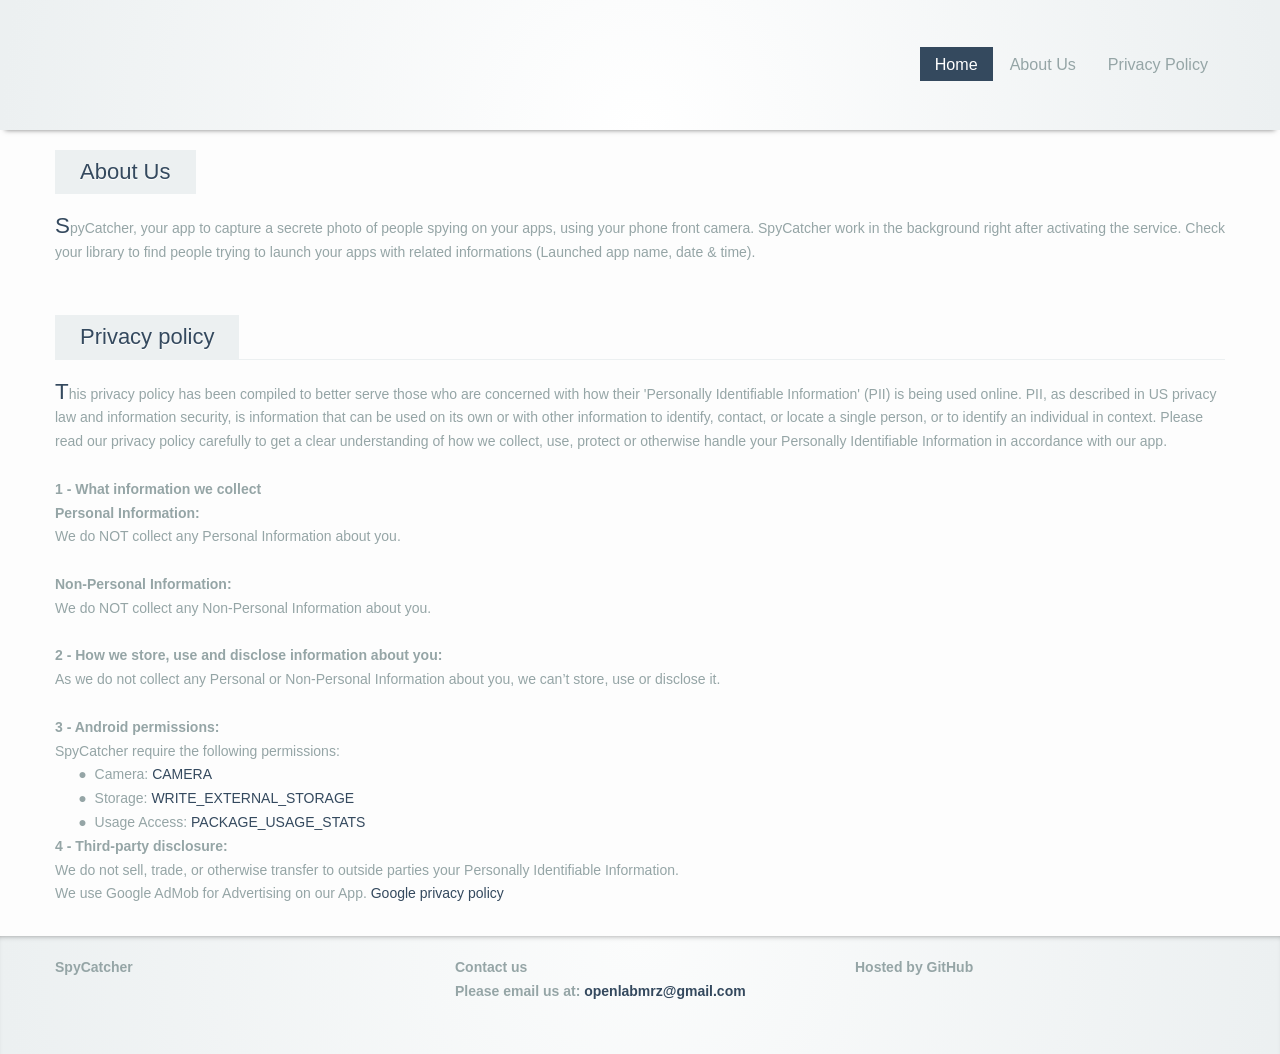
==== commit 6891ee56: "Update index.html" ====
--- a/index.html
+++ b/index.html
@@ -30,21 +30,13 @@
     <!--[if IE 7]>
     <link href="font-icons/font-awesome-ie7.css" rel="stylesheet" />
     <![endif]-->
-    <link href='http://fonts.googleapis.com/css?family=Roboto:400,300,700,400italic' rel='stylesheet' type='text/css'>
-    <script src="plugins/modenizer/modernizr.custom.65882.js"></script>
+   
 </head>
 <body id="home">
     <div class="page-header">
         <div class="navbar navbar-static-top">
             <div class="navbar-inner page-top-nav-wrap">
                 <div class="container">
-                    <a href="#null" class="btn btn-primary hidden-desktop pull-right"  data-toggle="collapse" data-target=".nav-collapse"><i class="icon-reorder"></i></a>
-                    <!--<a class="btn btn-navbar" href="#null" data-toggle="collapse" data-target=".nav-collapse">
-                        <span class="icon-bar"></span>
-                        <span class="icon-bar"></span>
-                        <span class="icon-bar"></span>
-                    </a>-->
-                    <a class="brand" href="#home">SpyCatcher</a>
                     <div class="nav-collapse collapse">
                         <ul class="nav nav-pills pull-right page-top-nav">
                             <li class="active"><a href="#home">Home</a></li>
@@ -55,31 +47,6 @@
                 </div>
             </div>
         </div>
-    </div>
-    <div class="page-slider" id="sequence">
-        <ul class="sequence-canvas">
-            <li class=" frame1">
-                <h1 class="welcome-title">Welcome To SpyCatcher
-                    <br />
-                    <small>Your ultimate app to spot people spying on you</small>
-                </h1>
-                <img class="device thunder-bolt-display" src="assets/slider/ic_launcher-web.png" />
-            </li>
-            <li class="frame2">
-                <img class="iphone" src="assets/slider/S1.png" />
-            </li>
-            <li class="frame2">
-                <img class="iphone" src="assets/slider/S2.png" />             
-            </li>
-        </ul>
-        <a class="prev-slide page-slider-nav" href="#prev-slide"><i class="icon-chevron-left"></i></a>
-        <a class="next-slide page-slider-nav" href="#next-slide"><i class="icon-chevron-right"></i></a>
-        <a class="play-pause-page-slider page-slider-nav right-align" href="#pause-slide"><i class="icon-pause slider-paused"></i><i class="icon-play slider-playing"></i></a>
-        <ul class="page-slider-pagination">
-            <li class="current"></li>
-            <li></li>
-            <li></li>
-        </ul>
     </div>
     <div id="about-us" class="about-us page-section justify">
         <div class="container">
@@ -146,18 +113,6 @@
 
     </div>
 
-    <script src="scripts/jquery-1.9.1.min.js"></script>
-    <!--<script src="scripts/jquery-migrate-1.2.1.js"></script>-->
-    <!--<script src="plugins/jquery-easing/jquery.easing.1.3.js"></script>-->
-    <script src="scripts/bootstrap.js"></script>
-    <script src="plugins/jquery-bxslider/jquery.bxslider.js"></script>
-    <script src="plugins/jquery-waypoints/waypoints.js"></script>
-    <script src="plugins/jquery-waypoints/waypoints-sticky.js"></script>
-    <!--<script src="plugins/jquery-fittext/jquery.fittext.js"></script>-->
-    <script src="plugins/jquery-sequense/jquery.sequence.js"></script>
-    <script src="https://maps.googleapis.com/maps/api/js?v=3.exp&sensor=false"></script>
-
-    <script src="scripts/wisdom.js"></script>
 
 </body>
 </html>
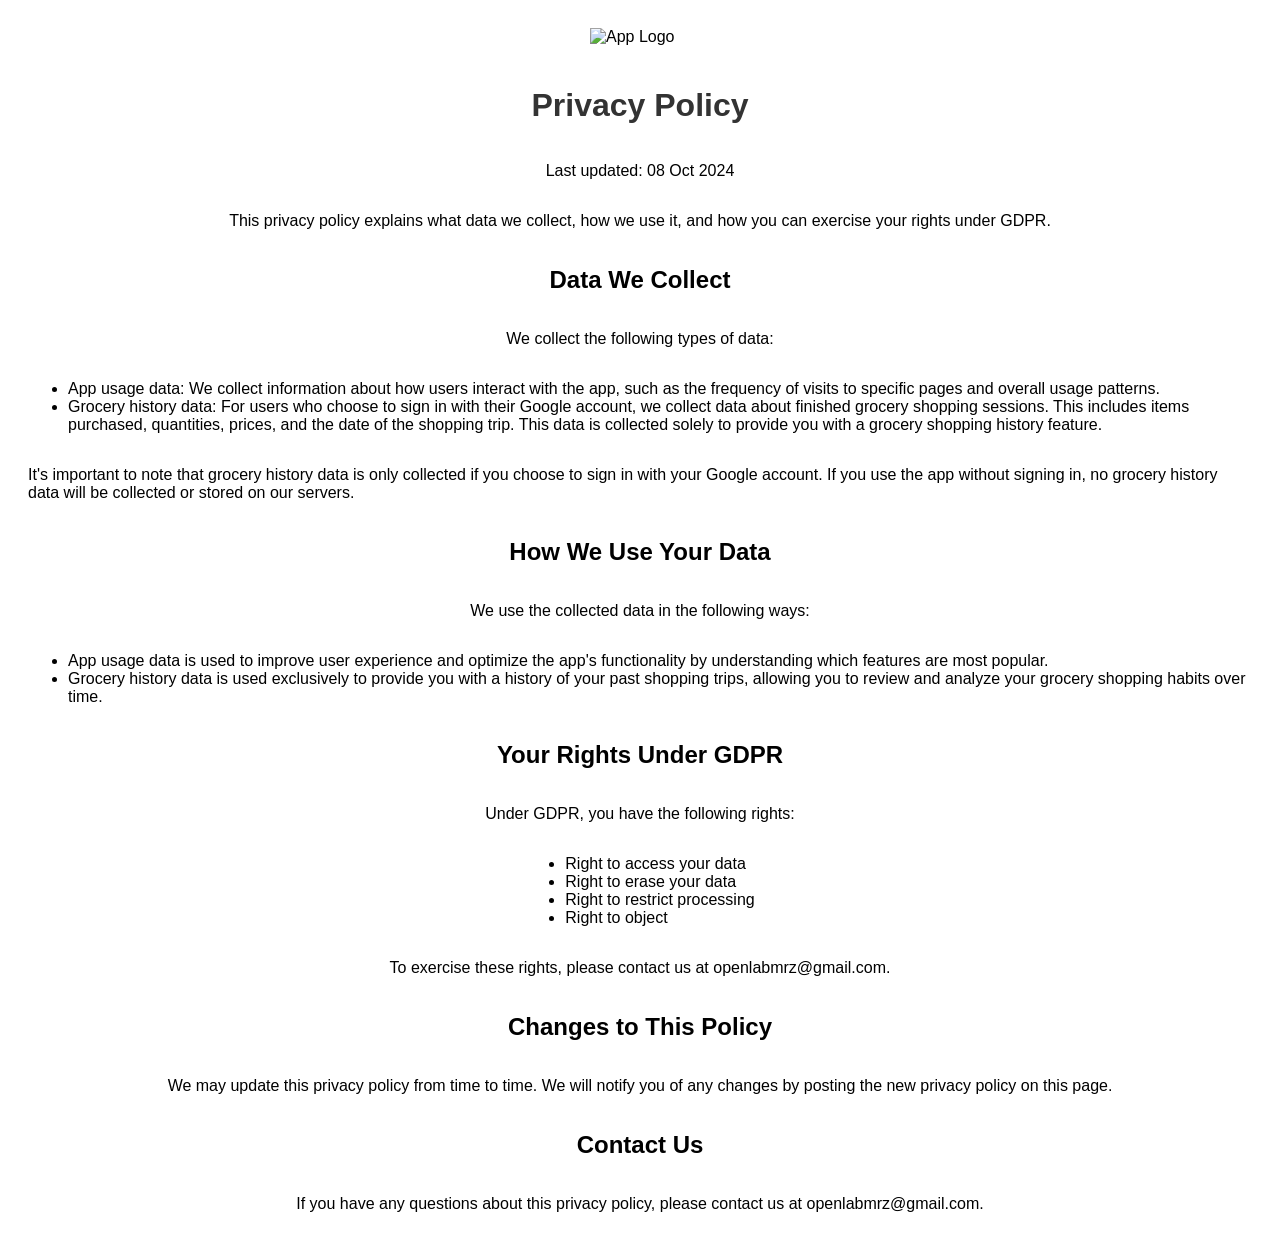
==== commit 95380b6f: "Update index.html" ====
--- a/index.html
+++ b/index.html
@@ -1,118 +1,60 @@
-﻿<!DOCTYPE html>
-<html xmlns="http://www.w3.org/1999/xhtml" class="no-js">
+<!DOCTYPE html>
+<html lang="en" xmlns="http://www.w3.org/1999/html">
 <head>
-    <title>SpyCatcher</title>
+    <meta charset="UTF-8">
     <meta name="viewport" content="width=device-width, initial-scale=1.0">
-    <link href="styles/bootstrap/css/bootstrap.css" rel="stylesheet" />
-    <link href="styles/bootstrap/css/responsive.css" rel="stylesheet" />
-    <link href="styles/wisdom/css/theme-dark-blue.css" rel="stylesheet" />
-    <link href="styles/preview/preview.css" rel="stylesheet" />
-    <link href="font-icons/font-awesome.css" rel="stylesheet" />
-    <link href="plugins/animateCss/animate.css" rel="stylesheet" />
-    <link rel="apple-touch-icon" sizes="57x57" href="fav/apple-icon-57x57.png">
-    <link rel="apple-touch-icon" sizes="60x60" href="fav/apple-icon-60x60.png">
-    <link rel="apple-touch-icon" sizes="72x72" href="fav/apple-icon-72x72.png">
-    <link rel="apple-touch-icon" sizes="76x76" href="fav/apple-icon-76x76.png">
-    <link rel="apple-touch-icon" sizes="114x114" href="fav/apple-icon-114x114.png">
-    <link rel="apple-touch-icon" sizes="120x120" href="fav/apple-icon-120x120.png">
-    <link rel="apple-touch-icon" sizes="144x144" href="fav/apple-icon-144x144.png">
-    <link rel="apple-touch-icon" sizes="152x152" href="fav/apple-icon-152x152.png">
-    <link rel="apple-touch-icon" sizes="180x180" href="fav/apple-icon-180x180.png">
-    <link rel="icon" type="image/png" sizes="192x192"  href="/android-icon-192x192.png">
-    <link rel="icon" type="image/png" sizes="32x32" href="fav/favicon-32x32.png">
-    <link rel="icon" type="image/png" sizes="96x96" href="fav/favicon-96x96.png">
-    <link rel="icon" type="image/png" sizes="16x16" href="fav/favicon-16x16.png">
-    <link rel="manifest" href="/manifest.json">
-    <meta name="msapplication-TileColor" content="#ffffff">
-    <meta name="msapplication-TileImage" content="/ms-icon-144x144.png">
-    <meta name="theme-color" content="#ffffff">
+    <title>Privacy Policy</title>
+    <style>
+        body { 
+            font-family: Arial, sans-serif; 
+            padding: 20px; 
+            display: flex;
+            flex-direction: column;
+            align-items: center;
+        }
+        h1 { color: #333; }
+        .logo {
+            width: 100px; /* Adjust as needed */
+            height: auto;
+            margin-bottom: 20px;
+        }
+    </style>
+</head>
+<body>
+    <img class="logo" src="[data-uri]" alt="App Logo">
+    <h1>Privacy Policy</h1>
+    <p>Last updated: 08 Oct 2024</p>
+    <p>This privacy policy explains what data we collect, how we use it, and how you can exercise your rights under GDPR.</p>
 
-    <!--[if IE 7]>
-    <link href="font-icons/font-awesome-ie7.css" rel="stylesheet" />
-    <![endif]-->
-   
-</head>
-<body id="home">
-    <div class="page-header">
-        <div class="navbar navbar-static-top">
-            <div class="navbar-inner page-top-nav-wrap">
-                <div class="container">
-                    <div class="nav-collapse collapse">
-                        <ul class="nav nav-pills pull-right page-top-nav">
-                            <li class="active"><a href="#home">Home</a></li>
-                            <li><a href="#about-us">About Us</a></li>
-                            <li><a href="#privacy-policy">Privacy Policy</a></li>
-                        </ul>
-                    </div>
-                </div>
-            </div>
-        </div>
-    </div>
-    <div id="about-us" class="about-us page-section justify">
-        <div class="container">
-            <div class="section-title" data-animation="fadeIn">
-                <h3>About Us</h3>
-            </div>
-            <p class="drop-cap" data-animation="fadeIn">
-                SpyCatcher, your app to capture a secrete photo of people spying on your apps, using your phone front camera. SpyCatcher work in the background right after activating the service. Check your library to find people trying to launch your apps with related informations (Launched app name, date & time).
-            </p>
-        </div>
-    </div>
-    <div id="privacy-policy" class="processes page-section">
-        <div class="container">
-            <div class="section-title seprator">
-                <h3>Privacy policy</h3>
-            </div>
-            <div class="row-fluid">
-                 <div class="container">
-            <p class="drop-cap" data-animation="fadeIn">
-                This privacy policy has been compiled to better serve those who are concerned with how their 'Personally Identifiable Information' (PII) is being used online. PII, as described in US privacy law and information security, is information that can be used on its own or with other information to identify, contact, or locate a single person, or to identify an individual in context. Please read our privacy policy carefully to get a clear understanding of how we collect, use, protect or otherwise handle your Personally Identifiable Information in accordance with our app.</br></br>
+    <h2>Data We Collect</h2>
+    <p>We collect the following types of data:</p>
+    <ul>
+        <li>App usage data: We collect information about how users interact with the app, such as the frequency of visits to specific pages and overall usage patterns.</li>
+        <li>Grocery history data: For users who choose to sign in with their Google account, we collect data about finished grocery shopping sessions. This includes items purchased, quantities, prices, and the date of the shopping trip. This data is collected solely to provide you with a grocery shopping history feature.</li>
+    </ul>
+    <p>It's important to note that grocery history data is only collected if you choose to sign in with your Google account. If you use the app without signing in, no grocery history data will be collected or stored on our servers.</p>
 
-                <b>1 - What information we collect</b></br>
-                <b>Personal Information:</b></br>
-                We do NOT collect any Personal Information about you.</br></br>
+    <h2>How We Use Your Data</h2>
+    <p>We use the collected data in the following ways:</p>
+    <ul>
+        <li>App usage data is used to improve user experience and optimize the app's functionality by understanding which features are most popular.</li>
+        <li>Grocery history data is used exclusively to provide you with a history of your past shopping trips, allowing you to review and analyze your grocery shopping habits over time.</li>
+    </ul>
+    
+    <h2>Your Rights Under GDPR</h2>
+    <p>Under GDPR, you have the following rights:</p>
+    <ul>
+        <li>Right to access your data</li>
+        <li>Right to erase your data</li>
+        <li>Right to restrict processing</li>
+        <li>Right to object</li>
+    </ul>
+    <p>To exercise these rights, please contact us at openlabmrz@gmail.com.</p>
 
-                <b>Non-Personal Information:</b></br>
-                We do NOT collect any Non-Personal Information about you.</br></br>
+    <h2>Changes to This Policy</h2>
+    <p>We may update this privacy policy from time to time. We will notify you of any changes by posting the new privacy policy on this page.</p>
 
-                <b>2 - How we store, use and disclose information about you:</b></br>
-                As we do not collect any Personal or Non-Personal Information about you, we can’t store, use or disclose it.<br><br>
-
-                <b>3 - Android permissions:</b></br>
-                SpyCatcher require the following permissions: <br>
-                &nbsp;&nbsp;&nbsp;&nbsp;&nbsp;&nbsp;●&nbsp;&nbsp;Camera: <a href="https://developer.android.com/reference/android/Manifest.permission.html#CAMERA">CAMERA</a><br>
-                &nbsp;&nbsp;&nbsp;&nbsp;&nbsp;&nbsp;●&nbsp;&nbsp;Storage: <a href="https://developer.android.com/reference/android/Manifest.permission.html#WRITE_EXTERNAL_STORAGE">WRITE_EXTERNAL_STORAGE</a><br>
-                &nbsp;&nbsp;&nbsp;&nbsp;&nbsp;&nbsp;●&nbsp;&nbsp;Usage Access: <a href="https://developer.android.com/reference/android/Manifest.permission.html#PACKAGE_USAGE_STATS">PACKAGE_USAGE_STATS</a><br>
-                <b>4 - Third-party disclosure:</b></br>
-                We do not sell, trade, or otherwise transfer to outside parties your Personally Identifiable Information.<br>
-                We use Google AdMob for Advertising on our App. <a href="https://www.google.com/intl/en/policies/privacy/">Google privacy policy</a><b>
-            </p>
-        </div>
-            </div>
-        </div>
-    </div>
-    <div class="page-footer page-section">
-        <div class="container">
-            <div class="row-fluid">
-                <div class="span4">SpyCatcher</h4>
-                    <div class="social-links">
-                        <a href="https://play.google.com/store/apps/details?id=com.labdroid.catcher">
-                            <img src="assets/slider/googleplay.png" alt="" /></a>
-                    </div>
-                </div>
-                <div class="span4">Contact us</h4>
-                    <div class="social-links">
-                        Please email us at: <a href="mailto:openlabmrz@gmail.com">openlabmrz@gmail.com</a>
-                    </div>
-                </div>
-                <div class="span4">Hosted by GitHub</h4>
-                    
-                </div>
-            </div>
-        </div>
-
-    </div>
-
-
+    <h2>Contact Us</h2>
+    <p>If you have any questions about this privacy policy, please contact us at openlabmrz@gmail.com.</p>
 </body>
 </html>
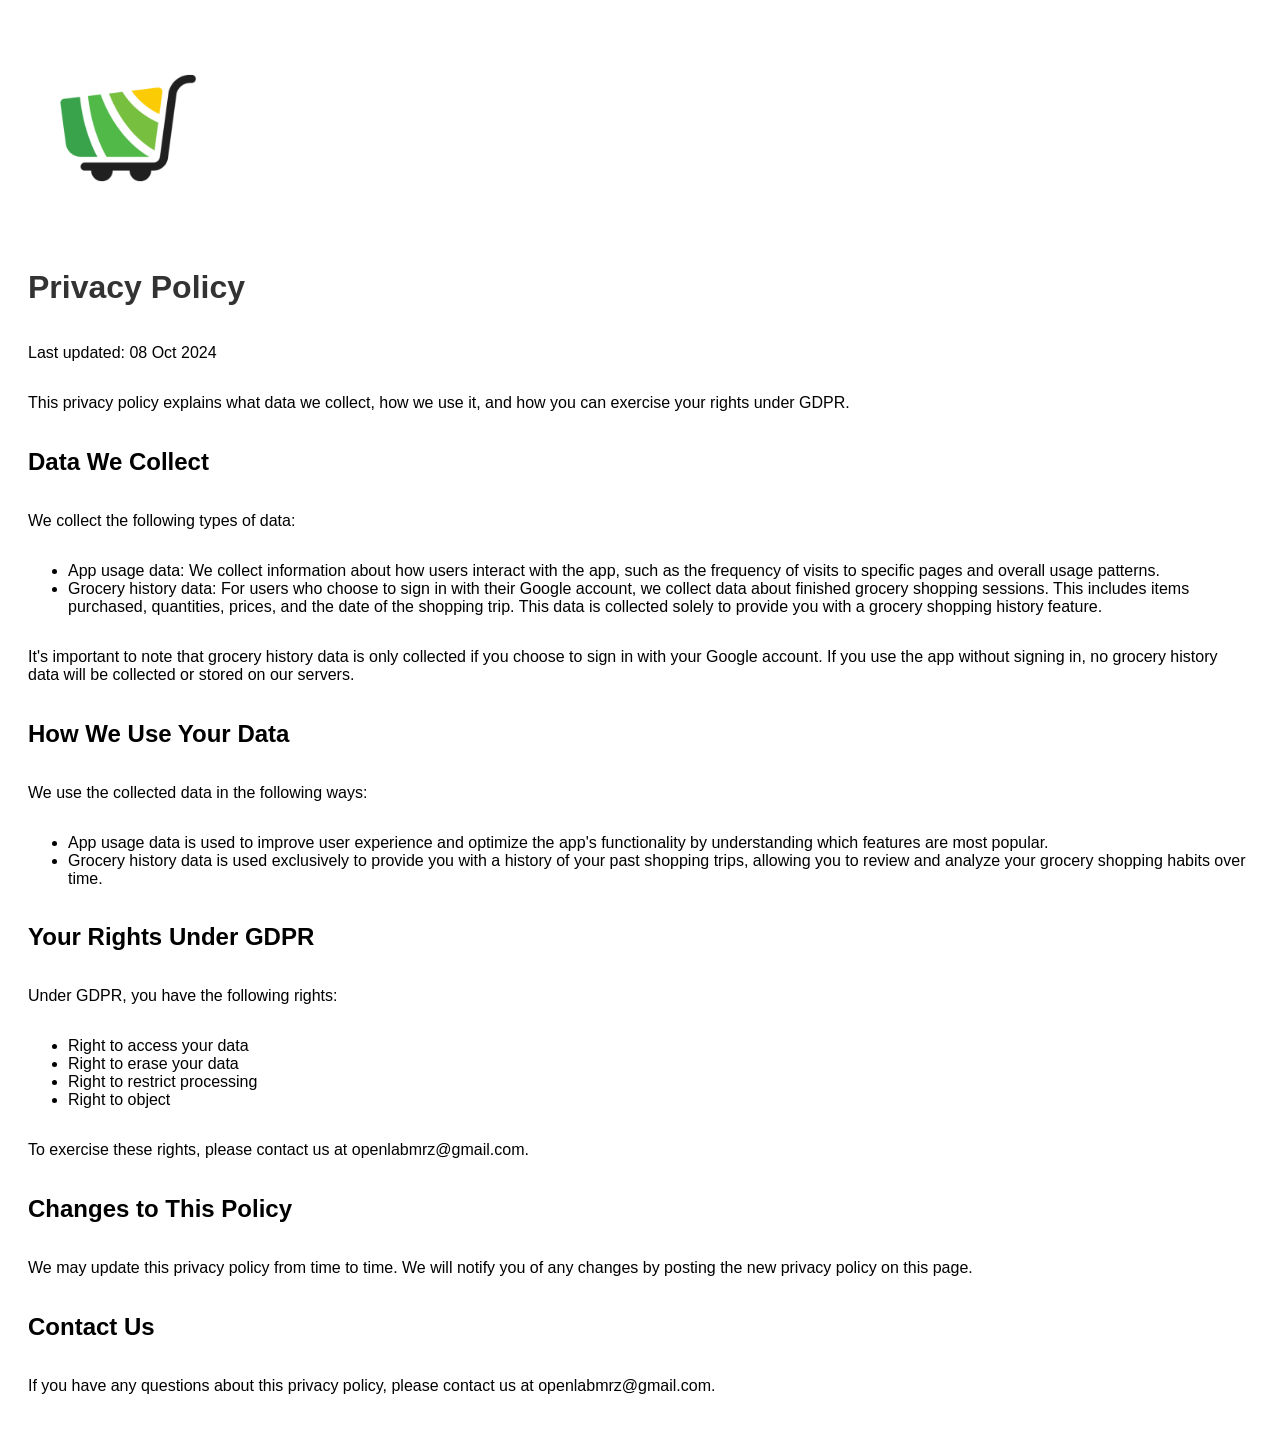
==== commit 5b93222a: "Update privacy policy" ====
--- a/index.html
+++ b/index.html
@@ -10,18 +10,17 @@
             padding: 20px; 
             display: flex;
             flex-direction: column;
-            align-items: center;
         }
         h1 { color: #333; }
         .logo {
-            width: 100px; /* Adjust as needed */
+            width: 200px; /* Adjust as needed */
             height: auto;
             margin-bottom: 20px;
         }
     </style>
 </head>
 <body>
-    <img class="logo" src="[data-uri]" alt="App Logo">
+    <img class="logo" src="assets/ic_launcher-playstore.png" alt="App Logo">
     <h1>Privacy Policy</h1>
     <p>Last updated: 08 Oct 2024</p>
     <p>This privacy policy explains what data we collect, how we use it, and how you can exercise your rights under GDPR.</p>
